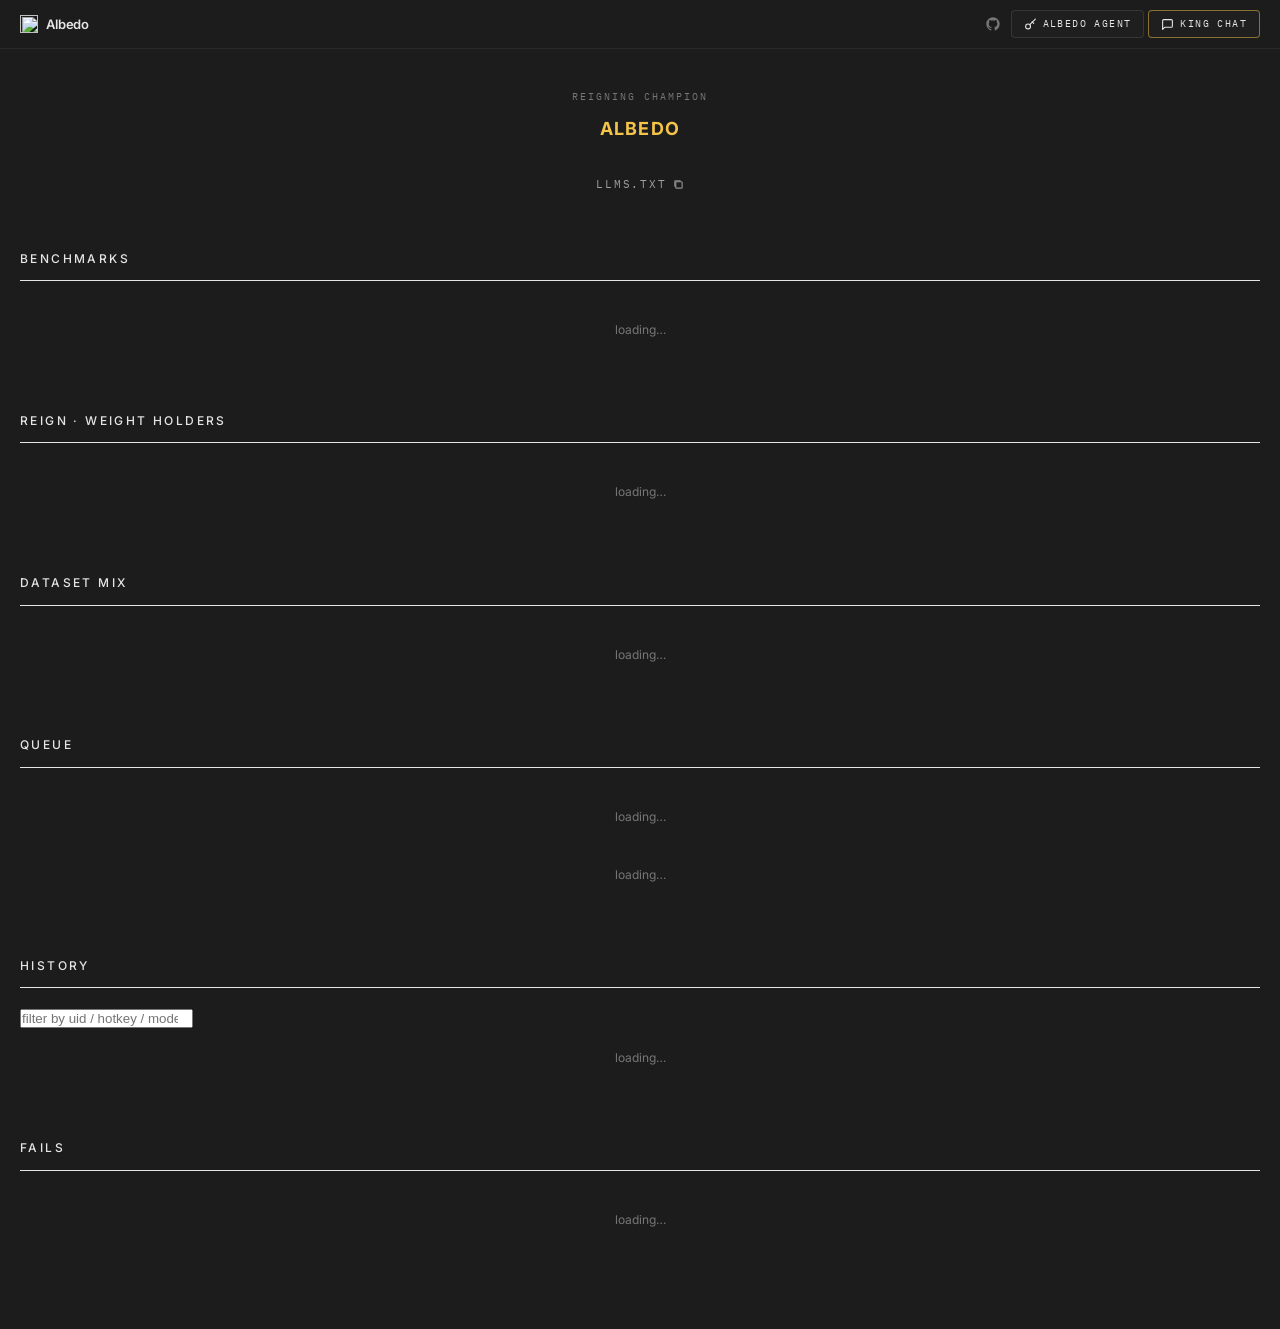
==== website/index.html @ f5b37b43 "feat: Added Albedo agent header link and agent API base URLs" ====
<!DOCTYPE html>
<html lang="en">
<head>
<meta charset="utf-8">
<meta name="viewport" content="width=device-width, initial-scale=1">
<title>ALBEDO</title>
<link rel="icon" type="image/svg+xml" href="css/favicon.svg">
<link rel="preconnect" href="https://fonts.googleapis.com">
<link rel="preconnect" href="https://fonts.gstatic.com" crossorigin>
<link href="https://fonts.googleapis.com/css2?family=Inter:wght@400;500;600;700&family=IBM+Plex+Mono:wght@400;500&display=swap" rel="stylesheet">
<link rel="stylesheet" href="css/base.css">
<link rel="stylesheet" href="css/components.css">
</head>
<body>

<header class="top-header">
  <div class="row">
    <a class="brand" href="./index.html">
      <img src="css/favicon.svg" width="18" height="18" alt="" aria-hidden="true">
      <span>Albedo</span>
    </a>
    <span class="updated" id="updated"></span>
    <div class="links">
      <a href="https://github.com/unarbos/albedo" target="_blank" rel="noopener" aria-label="GitHub" title="GitHub">
        <svg width="14" height="14" viewBox="0 0 24 24" fill="currentColor"><path d="M12 .5C5.65.5.5 5.65.5 12c0 5.08 3.29 9.4 7.86 10.93.58.1.79-.25.79-.55v-1.96c-3.2.7-3.88-1.54-3.88-1.54-.52-1.32-1.27-1.68-1.27-1.68-1.04-.71.08-.7.08-.7 1.15.08 1.76 1.18 1.76 1.18 1.03 1.76 2.7 1.25 3.36.96.1-.74.4-1.25.73-1.54-2.55-.29-5.24-1.27-5.24-5.66 0-1.25.45-2.28 1.18-3.08-.12-.29-.51-1.46.11-3.04 0 0 .97-.31 3.18 1.18.92-.26 1.91-.39 2.89-.4.98.01 1.97.14 2.89.4 2.2-1.49 3.17-1.18 3.17-1.18.63 1.58.24 2.75.12 3.04.74.8 1.18 1.83 1.18 3.08 0 4.4-2.7 5.36-5.27 5.65.41.36.78 1.06.78 2.13v3.16c0 .31.21.66.79.55C20.21 21.4 23.5 17.08 23.5 12 23.5 5.65 18.35.5 12 .5z"/></svg>
      </a>
      <a class="header-chat header-keys" href="./keys.html" aria-label="Albedo agent" title="Albedo agent · API keys and editor setup">
        <svg width="13" height="13" viewBox="0 0 24 24" fill="none" stroke="currentColor"
             stroke-width="2" stroke-linecap="round" stroke-linejoin="round" aria-hidden="true">
          <circle cx="7.5" cy="15.5" r="4.5"/><path d="M10.7 12.3 21 2"/><path d="m15 7 3 3"/>
        </svg>
        <span>Albedo agent</span>
      </a>
      <a class="header-chat" href="https://chat.albedo.tech/" target="_blank" rel="noopener"
         aria-label="Chat with the King" title="Chat with the King">
        <svg width="13" height="13" viewBox="0 0 24 24" fill="none" stroke="currentColor"
             stroke-width="2" stroke-linecap="round" stroke-linejoin="round" aria-hidden="true">
          <path d="M21 15a2 2 0 0 1-2 2H7l-4 4V5a2 2 0 0 1 2-2h14a2 2 0 0 1 2 2z"/>
        </svg>
        <span>King Chat</span>
      </a>
    </div>
  </div>
</header>

<main>

<section class="hero">
  <div class="hero-eyebrow">reigning champion</div>
  <h1 class="hero-king" id="hero-king">ALBEDO</h1>
  <div class="hero-sub" id="hero-sub"></div>
  <div class="hero-stats" id="hero-stats"></div>
  <button type="button" class="hero-llms" id="hero-llms-btn" aria-label="Copy llms.txt to clipboard">
    <span class="hero-llms-label">llms.txt</span>
    <svg width="11" height="11" viewBox="0 0 12 12" fill="none" aria-hidden="true">
      <rect x="3" y="3" width="7" height="7" rx="1" stroke="currentColor" stroke-width="1.3"/>
      <path d="M3 8H2.5C2.224 8 2 7.776 2 7.5V2.5C2 2.224 2.224 2 2.5 2H7.5C7.776 2 8 2.224 8 2.5V3" stroke="currentColor" stroke-width="1.3"/>
    </svg>
  </button>
</section>

<section class="section" id="benchmarks">
  <div class="head"><span class="label">benchmarks</span><span class="meta" id="benchmarks-meta"></span></div>
  <div id="benchmarks-wrap"><div class="empty">loading…</div></div>
</section>

<section class="section" id="reign">
  <div class="head"><span class="label">reign · weight holders</span></div>
  <div id="reign-wrap"><div class="empty">loading…</div></div>
</section>

<section class="section" id="datasets">
  <div class="head"><span class="label">dataset mix</span><span class="meta" id="datasets-meta"></span></div>
  <div id="datasets-wrap"><div class="empty">loading…</div></div>
</section>
<section class="section" id="pipeline">
  <div class="head"><span class="label">queue</span><span class="meta" id="pipeline-meta"></span></div>
  <div class="registration-chart" id="registration-chart"><div class="empty">loading…</div></div>
  <div id="pipeline-wrap"><div class="empty">loading…</div></div>
</section>

<section class="section" id="history">
  <div class="head"><span class="label">history</span><span class="meta" id="history-meta"></span></div>
  <div class="hero-chart" id="hero-chart"></div>
  <div class="filter-bar">
    <input id="filter-input" type="search" placeholder="filter by uid / hotkey / model…" autocomplete="off" spellcheck="false">
  </div>
  <div class="data-table-wrap" id="history-wrap"><div class="empty">loading…</div></div>
</section>

<section class="section" id="fails">
  <div class="head"><span class="label">fails</span><span class="meta" id="fails-meta"></span></div>
  <div class="data-table-wrap" id="fails-wrap"><div class="empty">loading…</div></div>
</section>

</main>

<script type="module" src="js/pages/index.js"></script>
</body>
</html>
---- website/css/base.css ----
:root {
  --color-bg: #1c1c1c;
  --color-bg-deep: #181818;
  --color-surface: #1f1f1f;
  --color-border: rgba(255, 255, 255, 0.06);
  --color-border-subtle: rgba(255, 255, 255, 0.04);
  --color-border-hover: rgba(255, 255, 255, 0.10);
  --color-fg: #e5e5e5;
  --color-fg-2: #a1a1a1;
  --color-fg-3: rgba(229, 229, 229, 0.45);
  --color-fg-4: rgba(229, 229, 229, 0.25);
  --color-ok: #44ff9a;
  --color-bad: #ff4747;
  --color-activity: #ff9b4e;
  --color-warn: #f5e663;
  --color-accent: #5ac8fa;
  --color-gold: #f3c449;

  --font-sans: 'Inter', system-ui, -apple-system, sans-serif;
  --font-mono: 'IBM Plex Mono', ui-monospace, SFMono-Regular, Menlo, Monaco, Consolas, monospace;
}

*, *::before, *::after { box-sizing: border-box; margin: 0; padding: 0; }

* { scrollbar-width: thin; scrollbar-color: rgba(255, 255, 255, 0.16) var(--color-bg-deep); }
*::-webkit-scrollbar { width: 10px; height: 10px; }
*::-webkit-scrollbar-track { background: var(--color-bg-deep); }
*::-webkit-scrollbar-thumb { background: rgba(255, 255, 255, 0.14); border-radius: 6px; border: 2px solid var(--color-bg-deep); }
*::-webkit-scrollbar-thumb:hover { background: rgba(255, 255, 255, 0.26); }
*::-webkit-scrollbar-corner { background: var(--color-bg-deep); }
*::-webkit-scrollbar-button { display: none; width: 0; height: 0; }

html, body { background: var(--color-bg); color: var(--color-fg); }
body {
  font-family: var(--font-sans);
  font-size: 13px;
  line-height: 1.55;
  -webkit-font-smoothing: antialiased;
  -moz-osx-font-smoothing: grayscale;
  text-rendering: optimizeLegibility;
  min-height: 100vh;
}
a, a:visited { color: var(--color-fg); text-decoration: none; }
button { background: transparent; color: inherit; border: 0; font: inherit; cursor: pointer; }
.mono { font-family: var(--font-mono); }

.top-header {
  position: sticky; top: 0; z-index: 30;
  background: var(--color-bg);
  border-bottom: 1px solid var(--color-border);
}
.top-header .row {
  max-width: 1280px; margin: 0 auto; height: 48px; padding: 0 20px;
  display: flex; align-items: center; gap: 24px;
}
.top-header .brand {
  display: flex; align-items: center; gap: 8px;
  font-weight: 600; font-size: 13px; letter-spacing: -0.01em;
}
.top-header .updated {
  margin-left: auto;
  font-family: var(--font-mono); font-size: 10px;
  color: var(--color-fg-3); letter-spacing: 0.08em; text-transform: uppercase;
}
.top-header .links { display: flex; align-items: center; gap: 4px; }
.top-header .links a {
  width: 28px; height: 28px; display: inline-flex; align-items: center; justify-content: center;
  border-radius: 4px; color: var(--color-fg-3);
  transition: color 0.15s, background 0.15s;
}
.top-header .links a:hover { color: var(--color-fg); background: rgba(255,255,255,0.04); }

main {
  max-width: 1280px; margin: 0 auto; padding: 32px 20px 80px;
  display: flex; flex-direction: column; gap: 52px;
}

.hero {
  text-align: center;
  padding: 8px 0 4px;
}
.hero-eyebrow {
  font-family: var(--font-mono); font-size: 10px;
  text-transform: uppercase; letter-spacing: 0.2em; color: var(--color-fg-3);
  margin-bottom: 10px;
}
.hero-king {
  font-size: 18px; font-weight: 700; letter-spacing: 0.06em;
  text-transform: uppercase; color: var(--color-gold);
}
.hero-king a { color: inherit; transition: filter 0.15s; }
.hero-king a:hover { filter: brightness(1.15); }
.hero-sub {
  margin-top: 8px;
  font-family: var(--font-mono); font-size: 11px; color: var(--color-fg-2);
}
.hero-stats {
  margin-top: 18px;
  display: flex; flex-wrap: wrap; justify-content: center; gap: 8px 10px;
}
.hero-llms {
  margin-top: 16px;
  display: inline-flex; align-items: center; gap: 6px;
  background: none; border: 0; cursor: pointer;
  font-family: var(--font-mono); font-size: 11px;
  text-transform: uppercase; letter-spacing: 0.16em;
  color: var(--color-fg-2);
  transition: color 0.15s;
}
.hero-llms:hover { color: var(--color-fg); }
.hero-llms:disabled { opacity: 0.5; cursor: wait; }
.hero-llms svg { flex-shrink: 0; opacity: 0.85; }
.hero-llms.copied { color: var(--color-ok); }
/* Chat-with-the-king header button: same look as the current reign card (grey surface, gold border,
   white text). Overrides the fixed 28x28 icon sizing of .top-header .links a. */
.top-header .links a.header-chat {
  width: auto; height: 28px;
  gap: 6px; padding: 0 12px;
  background: var(--color-surface);
  border: 1px solid rgba(243, 196, 73, 0.5);
  color: var(--color-fg);
  font-family: var(--font-mono); font-size: 10px;
  text-transform: uppercase; letter-spacing: 0.14em; white-space: nowrap;
}
.top-header .links a.header-chat:hover {
  color: var(--color-fg);
  border-color: var(--color-gold);
  background: rgba(243, 196, 73, 0.08);
}
.top-header .links a.header-chat svg { flex-shrink: 0; }
.top-header .links a.header-keys { border-color: var(--color-border-hover); }
.top-header .links a.header-keys:hover { border-color: var(--color-fg-3); background: rgba(255, 255, 255, 0.04); }
.stat-chip {
  display: inline-flex; align-items: baseline; gap: 6px;
  padding: 5px 11px;
  border: 1px solid var(--color-border); border-radius: 2px;
  font-family: var(--font-mono); font-size: 11px; color: var(--color-fg-2);
}
.stat-chip b { color: var(--color-fg); font-weight: 600; }
.stat-chip .k { text-transform: uppercase; letter-spacing: 0.08em; font-size: 10px; color: var(--color-fg-3); }

.section { scroll-margin-top: 64px; }
.section .head {
  display: flex; align-items: baseline; justify-content: space-between;
  gap: 16px; margin-bottom: 20px;
  padding-bottom: 12px;
  border-bottom: 1px solid var(--color-fg);
}
.section .head .label {
  display: flex; align-items: center; gap: 10px;
  font-size: 12px; font-weight: 500;
  text-transform: uppercase; letter-spacing: 0.2em;
  color: var(--color-fg);
}
.section .head .label svg { color: var(--color-fg-2); transform: rotate(90deg); }
.section .head .meta {
  font-family: var(--font-mono); font-size: 10px;
  color: var(--color-fg-3); letter-spacing: 0.12em; text-transform: uppercase;
}

.empty { font-size: 12px; color: var(--color-fg-3); padding: 20px 0; text-align: center; }

.pill {
  display: inline-flex; align-items: center; justify-content: center;
  padding: 5px 12px;
  font-family: var(--font-mono); font-size: 10px;
  text-transform: uppercase; letter-spacing: 0.1em;
  border: 1px solid var(--color-border-hover); border-radius: 2px;
  color: var(--color-fg-3);
}
.pill.live { color: var(--color-activity); border-color: var(--color-activity); }

@media (max-width: 760px) {
  main { padding: 16px 12px 60px; gap: 32px; }
}
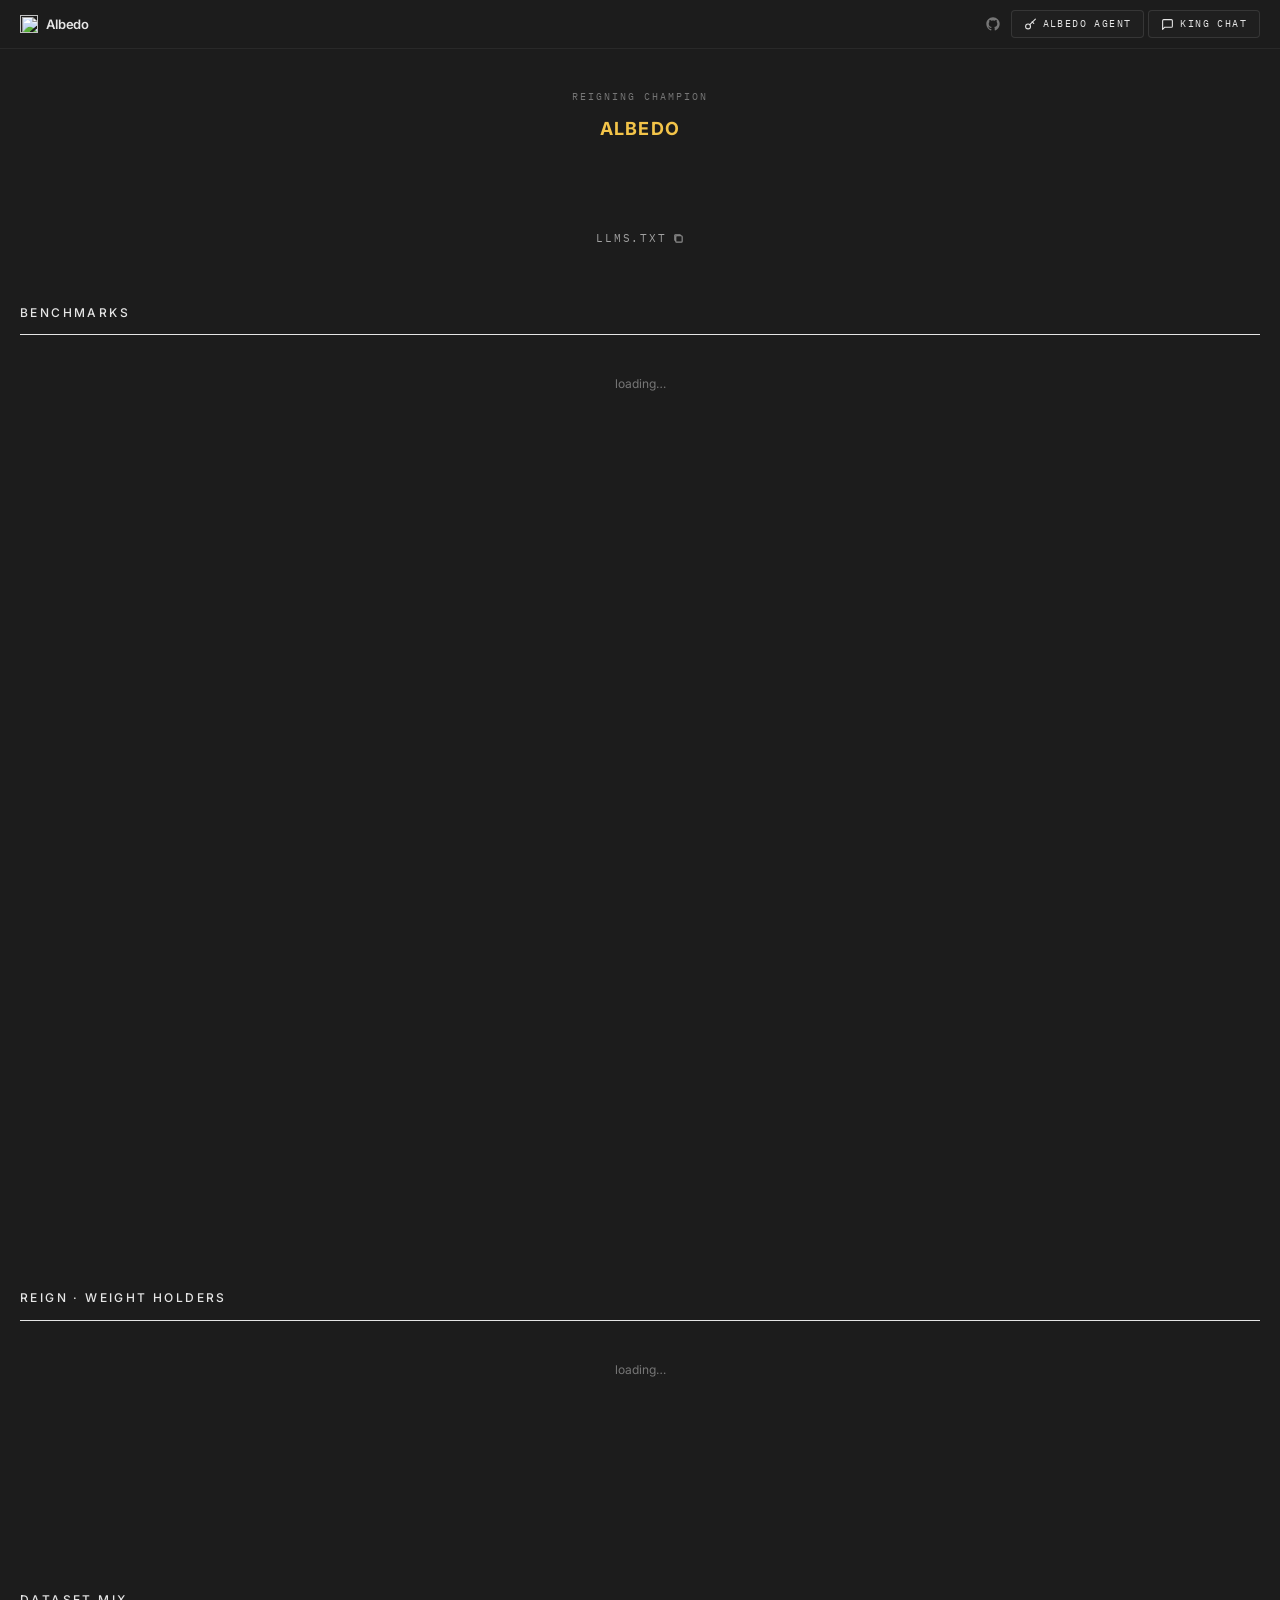
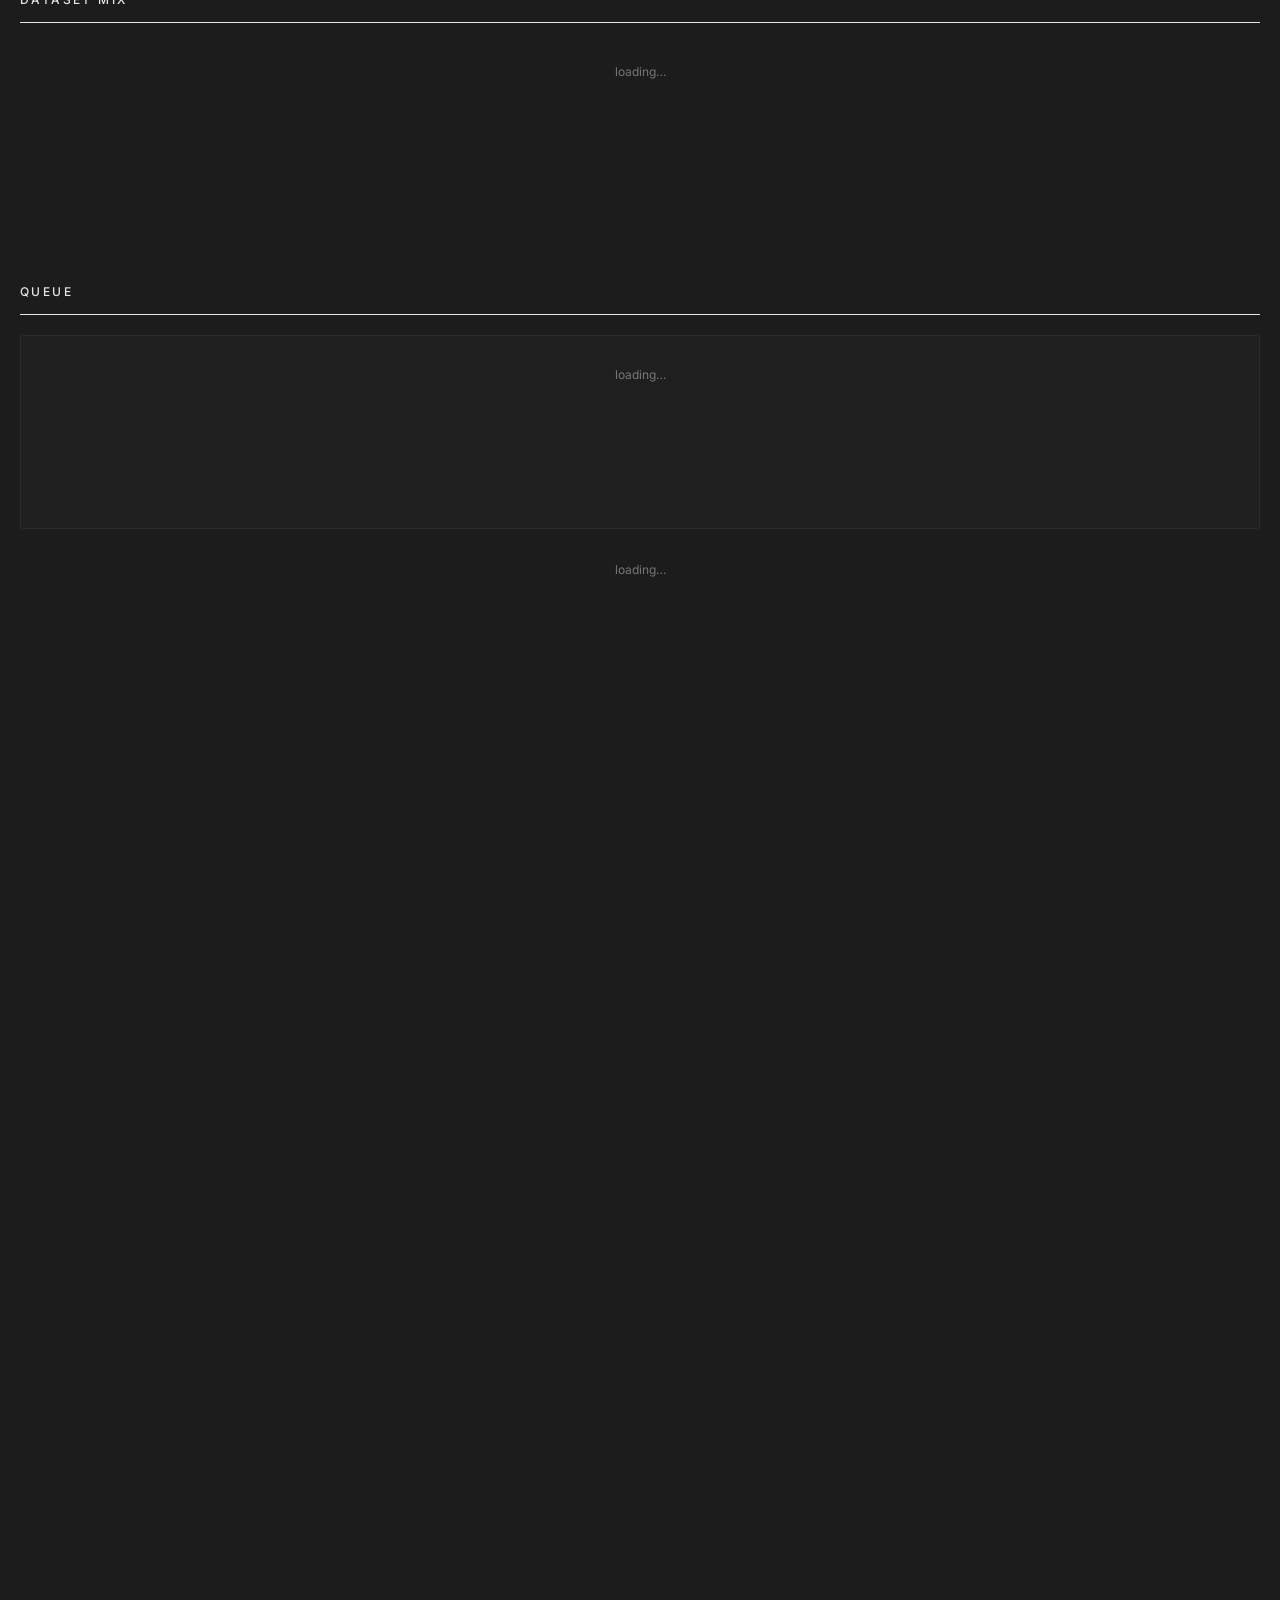
==== commit 3bbcdbc9: "perf: index page loads its data at once and stops jumping while it loads" ====
--- a/website/index.html
+++ b/website/index.html
@@ -4,12 +4,33 @@
 <meta charset="utf-8">
 <meta name="viewport" content="width=device-width, initial-scale=1">
 <title>ALBEDO</title>
+<script>
+// feeds start loading before the modules (js/fetch.js takes them); must stay above the stylesheets
+window.__early = Object.fromEntries([
+  "./data/dashboard.json", "./data/state.json", "./data/benchmarks.json", "./data/model-scores.json",
+  "./data/rebench-scores.json", "./results/v1/manifest.json", "./datasets/manifest.meta.json", "./data/registrations_30d.json",
+].map(url => [url, fetch(url, { cache: "no-cache" })]));
+</script>
 <link rel="icon" type="image/svg+xml" href="css/favicon.svg">
 <link rel="preconnect" href="https://fonts.googleapis.com">
 <link rel="preconnect" href="https://fonts.gstatic.com" crossorigin>
 <link href="https://fonts.googleapis.com/css2?family=Inter:wght@400;500;600;700&family=IBM+Plex+Mono:wght@400;500&display=swap" rel="stylesheet">
 <link rel="stylesheet" href="css/base.css">
 <link rel="stylesheet" href="css/components.css">
+<link rel="modulepreload" href="js/config.js">
+<link rel="modulepreload" href="js/fetch.js">
+<link rel="modulepreload" href="js/data.js">
+<link rel="modulepreload" href="js/dom.js">
+<link rel="modulepreload" href="js/format.js">
+<link rel="modulepreload" href="js/model.js">
+<link rel="modulepreload" href="js/results.js">
+<link rel="modulepreload" href="js/render/benchmarks.js">
+<link rel="modulepreload" href="js/render/reign.js">
+<link rel="modulepreload" href="js/render/datasets.js">
+<link rel="modulepreload" href="js/render/registrationChart.js">
+<link rel="modulepreload" href="js/render/pipeline.js">
+<link rel="modulepreload" href="js/render/heroChart.js">
+<link rel="modulepreload" href="js/render/history.js">
 </head>
 <body>
 
@@ -61,22 +82,22 @@
 
 <section class="section" id="benchmarks">
   <div class="head"><span class="label">benchmarks</span><span class="meta" id="benchmarks-meta"></span></div>
-  <div id="benchmarks-wrap"><div class="empty">loading…</div></div>
+  <div id="benchmarks-wrap"><div class="empty loading">loading…</div></div>
 </section>
 
 <section class="section" id="reign">
   <div class="head"><span class="label">reign · weight holders</span></div>
-  <div id="reign-wrap"><div class="empty">loading…</div></div>
+  <div id="reign-wrap"><div class="empty loading">loading…</div></div>
 </section>
 
 <section class="section" id="datasets">
   <div class="head"><span class="label">dataset mix</span><span class="meta" id="datasets-meta"></span></div>
-  <div id="datasets-wrap"><div class="empty">loading…</div></div>
+  <div id="datasets-wrap"><div class="empty loading">loading…</div></div>
 </section>
 <section class="section" id="pipeline">
   <div class="head"><span class="label">queue</span><span class="meta" id="pipeline-meta"></span></div>
-  <div class="registration-chart" id="registration-chart"><div class="empty">loading…</div></div>
-  <div id="pipeline-wrap"><div class="empty">loading…</div></div>
+  <div class="registration-chart" id="registration-chart"><div class="empty loading">loading…</div></div>
+  <div id="pipeline-wrap"><div class="empty loading">loading…</div></div>
 </section>
 
 <section class="section" id="history">
@@ -85,12 +106,12 @@
   <div class="filter-bar">
     <input id="filter-input" type="search" placeholder="filter by uid / hotkey / model…" autocomplete="off" spellcheck="false">
   </div>
-  <div class="data-table-wrap" id="history-wrap"><div class="empty">loading…</div></div>
+  <div class="data-table-wrap" id="history-wrap"><div class="empty loading">loading…</div></div>
 </section>
 
 <section class="section" id="fails">
   <div class="head"><span class="label">fails</span><span class="meta" id="fails-meta"></span></div>
-  <div class="data-table-wrap" id="fails-wrap"><div class="empty">loading…</div></div>
+  <div class="data-table-wrap" id="fails-wrap"><div class="empty loading">loading…</div></div>
 </section>
 
 </main>
--- a/website/css/base.css
+++ b/website/css/base.css
@@ -111,25 +111,23 @@
 .hero-llms:disabled { opacity: 0.5; cursor: wait; }
 .hero-llms svg { flex-shrink: 0; opacity: 0.85; }
 .hero-llms.copied { color: var(--color-ok); }
-/* Chat-with-the-king header button: same look as the current reign card (grey surface, gold border,
-   white text). Overrides the fixed 28x28 icon sizing of .top-header .links a. */
+/* Header buttons (King Chat, Albedo agent): grey surface, grey border, white text.
+   Overrides the fixed 28x28 icon sizing of .top-header .links a. */
 .top-header .links a.header-chat {
   width: auto; height: 28px;
   gap: 6px; padding: 0 12px;
   background: var(--color-surface);
-  border: 1px solid rgba(243, 196, 73, 0.5);
+  border: 1px solid var(--color-border-hover);
   color: var(--color-fg);
   font-family: var(--font-mono); font-size: 10px;
   text-transform: uppercase; letter-spacing: 0.14em; white-space: nowrap;
 }
 .top-header .links a.header-chat:hover {
   color: var(--color-fg);
-  border-color: var(--color-gold);
-  background: rgba(243, 196, 73, 0.08);
+  border-color: var(--color-fg-3);
+  background: rgba(255, 255, 255, 0.04);
 }
 .top-header .links a.header-chat svg { flex-shrink: 0; }
-.top-header .links a.header-keys { border-color: var(--color-border-hover); }
-.top-header .links a.header-keys:hover { border-color: var(--color-fg-3); background: rgba(255, 255, 255, 0.04); }
 .stat-chip {
   display: inline-flex; align-items: baseline; gap: 6px;
   padding: 5px 11px;
@@ -172,4 +170,11 @@
 
 @media (max-width: 760px) {
   main { padding: 16px 12px 60px; gap: 32px; }
+  .top-header .row { padding: 0 12px; gap: 12px; }
+  .top-header .brand, .top-header .links { flex-shrink: 0; }
+  .top-header .updated { min-width: 0; white-space: nowrap; overflow: hidden; text-overflow: ellipsis; }
 }
+@media (max-width: 560px) {
+  .top-header .links a.header-chat { width: 28px; padding: 0; justify-content: center; }
+  .top-header .links a.header-chat span { display: none; }
+}
--- a/website/css/components.css
+++ b/website/css/components.css
@@ -0,0 +1,1145 @@
+.data-table-wrap.reign-table-wrap { max-height: none; }
+.reign-table tbody tr.reign-current td:first-child { box-shadow: inset 3px 0 0 var(--color-gold); }
+.reign-table tbody tr.reign-current td { background: rgba(243, 196, 73, 0.05); }
+.reign-table .rc-era {
+  width: 112px;
+  min-width: 112px;
+  font-family: var(--font-mono);
+  font-size: 12px;
+  font-weight: 600;
+  letter-spacing: 0.08em;
+  text-transform: uppercase;
+  color: var(--color-fg-2);
+  white-space: nowrap;
+}
+.reign-table tr.reign-current .rc-era { color: var(--color-gold); }
+.reign-table .rc-model a:hover { color: var(--color-gold); }
+.reign-table .rc-hotkey {
+  font-family: var(--font-mono);
+  color: var(--color-fg-3);
+  white-space: nowrap;
+}
+.reign-table .rc-score {
+  display: inline-flex;
+  align-items: baseline;
+  gap: 4px;
+  font-family: var(--font-mono);
+  font-size: 12px;
+  white-space: nowrap;
+}
+.reign-table .rc-score .chal { color: var(--color-gold); }
+.reign-table .rc-score .sep { color: var(--color-fg-4); }
+.reign-table .rc-score .king { color: var(--color-fg-3); font-size: 11px; }
+.reign-table .rc-score .none { color: var(--color-fg-4); }
+.reign-table .rc-weight {
+  min-width: 96px;
+  font-family: var(--font-mono);
+  font-size: 11px;
+  color: var(--color-gold);
+  white-space: nowrap;
+}
+.reign-table .rc-weight > span:first-child { display: inline-block; min-width: 34px; }
+.reign-table .rc-bar {
+  display: inline-block;
+  width: 48px;
+  height: 3px;
+  margin-left: 8px;
+  border-radius: 2px;
+  background: var(--color-border);
+  overflow: hidden;
+  vertical-align: middle;
+}
+.reign-table .rc-bar > i { display: block; height: 100%; background: var(--color-gold); }
+
+.datasets-table .ds-name {
+  font-family: var(--font-mono);
+  color: var(--color-fg);
+  white-space: nowrap;
+}
+.datasets-table .ds-lang {
+  font-family: var(--font-mono);
+  font-size: 11px;
+  color: var(--color-fg-2);
+  white-space: nowrap;
+}
+.datasets-table .ds-mix {
+  min-width: 128px;
+  font-family: var(--font-mono);
+  font-size: 11px;
+  color: var(--color-fg-2);
+  white-space: nowrap;
+}
+.datasets-table .ds-num { color: var(--color-fg-2); white-space: nowrap; }
+.ds-sampling {
+  margin-top: 8px;
+  font-family: var(--font-mono);
+  font-size: 11px;
+  color: var(--color-fg-3);
+  white-space: nowrap;
+  overflow-x: auto;
+}
+.datasets-table .ds-source a {
+  display: inline-block; max-width: 320px; overflow: hidden; text-overflow: ellipsis; white-space: nowrap;
+  vertical-align: bottom; color: var(--color-fg);
+}
+.datasets-table .ds-source a:hover { color: var(--color-accent); }
+
+.filter-bar { display: flex; align-items: center; gap: 8px; margin-bottom: 14px; }
+.filter-bar input {
+  flex: 1; max-width: 320px;
+  background: var(--color-surface); color: var(--color-fg);
+  border: 1px solid var(--color-border); border-radius: 3px;
+  padding: 7px 10px; font-family: var(--font-mono); font-size: 12px;
+}
+.filter-bar input::placeholder { color: var(--color-fg-4); }
+.filter-bar input:focus { outline: none; border-color: var(--color-border-hover); }
+.filter-bar .count { font-family: var(--font-mono); font-size: 10px; color: var(--color-fg-3); }
+
+.data-table-wrap { max-height: 440px; overflow: auto; scrollbar-width: thin; }
+.data-table-wrap::-webkit-scrollbar { width: 4px; height: 4px; }
+.data-table-wrap::-webkit-scrollbar-thumb { background: var(--color-border-hover); }
+
+table.data-table {
+  width: 100%; border-collapse: collapse;
+  font-family: var(--font-mono); font-size: 12px; font-variant-numeric: tabular-nums;
+}
+table.data-table thead { position: sticky; top: 0; z-index: 2; background: var(--color-bg); }
+table.data-table th {
+  font-size: 10px; font-weight: 500; text-transform: uppercase; letter-spacing: 0.06em;
+  color: var(--color-fg-3); text-align: left;
+  padding: 8px 12px; border-bottom: 1px solid var(--color-border); white-space: nowrap;
+}
+table.data-table th.r, table.data-table td.r { text-align: right; }
+table.data-table th.center, table.data-table td.center { text-align: center; }
+table.data-table tbody tr { border-bottom: 1px solid var(--color-border-subtle); transition: background 0.15s; }
+table.data-table tbody tr.clickable { cursor: pointer; }
+table.data-table tbody tr:hover { background: rgba(90, 200, 250, 0.08); }
+table.data-table tbody tr.crowned-now td:first-child { box-shadow: inset 3px 0 0 var(--color-gold); }
+table.data-table tbody tr.crowned-now:hover td { background: rgba(243, 196, 73, 0.16); }
+table.data-table td { padding: 8px 12px; vertical-align: middle; color: var(--color-fg-2); }
+table.data-table td.uid a { color: var(--color-fg-2); }
+table.data-table td.uid a:hover { color: var(--color-fg); }
+table.data-table td.model { max-width: 360px; }
+table.data-table td.model a, table.data-table td.model .model-cell {
+  display: inline-block; max-width: 360px; overflow: hidden; text-overflow: ellipsis; white-space: nowrap;
+  vertical-align: bottom; color: var(--color-fg);
+}
+table.data-table td.model a:hover { color: var(--color-accent); }
+table.data-table td.model.vs .model-cell, table.data-table td.model.vs a { max-width: 220px; color: var(--color-fg-2); }
+table.data-table td.model.vs a:hover { color: var(--color-gold); }
+table.data-table td.when { color: var(--color-fg-3); white-space: nowrap; }
+table.data-table td.when .rel { color: var(--color-fg-2); }
+table.data-table td.when .sep { color: var(--color-fg-4); }
+
+.judge-scores { color: var(--color-fg); white-space: nowrap; }
+.judge-scores .sep { color: var(--color-fg-4); }
+.judge-scores .king-score { color: var(--color-gold); }
+.margin-pct { white-space: nowrap; }
+.margin-pct.ok { color: var(--color-ok); }
+.margin-pct.bad { color: var(--color-bad); }
+.muted-dash { color: var(--color-fg-4); }
+
+.queue-status {
+  display: inline-flex; align-items: center; justify-content: center;
+  min-width: 88px; height: 18px; border-radius: 2px;
+  font-size: 10px; font-weight: 500; text-transform: uppercase; letter-spacing: 0.06em; line-height: 1;
+}
+.queue-status.queued { border: 1px solid var(--color-border); color: var(--color-fg-2); }
+.queue-status.evaluating { border: 1px dashed rgba(90, 200, 250, 0.45); color: rgba(90, 200, 250, 0.8); }
+
+.verdict-badge {
+  display: inline-flex; align-items: center; justify-content: center;
+  min-width: 80px; height: 18px; border-radius: 2px; border: 1px solid;
+  font-size: 10px; font-weight: 500; text-transform: uppercase; letter-spacing: 0.06em; line-height: 1;
+}
+.verdict-badge.crowned { background: rgba(243,196,73,0.08); border-color: rgba(243,196,73,0.35); color: rgba(243,196,73,0.9); }
+.verdict-badge.lost    { background: rgba(255,71,71,0.07); border-color: rgba(255,71,71,0.3); color: rgba(255,71,71,0.85); }
+.verdict-badge.error   { background: rgba(245,230,99,0.07); border-color: rgba(245,230,99,0.3); color: rgba(245,230,99,0.85); }
+
+.fail-reason-cell { max-width: 460px; white-space: normal; vertical-align: top; }
+.fail-code {
+  display: inline-block; font-family: var(--font-mono); font-size: 10px;
+  text-transform: uppercase; letter-spacing: 0.04em; color: var(--color-fg-3); margin-right: 6px;
+}
+.fail-reason { font-family: var(--font-mono); font-size: 11px; color: var(--color-fg-2);
+  word-break: break-word; overflow-wrap: anywhere; white-space: normal; }
+.outcome-lose { color: var(--color-bad); font-weight: 500; }
+
+.detail-back {
+  display: inline-flex; align-items: center; gap: 6px;
+  font-family: var(--font-mono); font-size: 11px; color: var(--color-fg-3);
+  text-transform: uppercase; letter-spacing: 0.1em; margin-bottom: 20px;
+}
+.detail-back:hover { color: var(--color-fg); }
+.detail-head { margin-bottom: 28px; }
+.detail-head .eyebrow { font-family: var(--font-mono); font-size: 10px; letter-spacing: 0.2em;
+  text-transform: uppercase; color: var(--color-fg-3); margin-bottom: 8px; }
+.detail-head h1 { font-size: 18px; font-weight: 600; }
+.detail-head h1 a:hover { color: var(--color-accent); }
+.detail-head .sub { margin-top: 8px; font-family: var(--font-mono); font-size: 11px; color: var(--color-fg-2); }
+
+.detail-heads { display: grid; grid-template-columns: repeat(auto-fit, minmax(300px, 1fr)); gap: 12px; }
+.detail-heads:empty { display: none; }
+.pass-head {
+  margin-bottom: 12px; padding: 12px 14px; border: 1px solid transparent; border-radius: 4px;
+  cursor: pointer; opacity: 0.5;
+}
+.pass-head:hover { border-color: var(--color-border); opacity: 0.8; }
+.pass-head.active { border-color: var(--color-border-hover); background: rgba(255, 255, 255, 0.03); opacity: 1; cursor: default; }
+.pass-head .sub { overflow-wrap: anywhere; }
+
+.kv-grid { display: grid; grid-template-columns: repeat(auto-fit, minmax(150px, 1fr)); gap: 1px;
+  background: var(--color-border); border: 1px solid var(--color-border); border-radius: 4px; overflow: hidden; }
+.kv { background: var(--color-surface); padding: 12px 14px; display: flex; flex-direction: column; gap: 4px; }
+.kv .k { font-family: var(--font-mono); font-size: 10px; text-transform: uppercase; letter-spacing: 0.08em; color: var(--color-fg-3); }
+.kv .v { font-family: var(--font-mono); font-size: 14px; color: var(--color-fg); }
+.kv .v.gold { color: var(--color-gold); }
+.kv .v.ok { color: var(--color-ok); }
+.kv .v.bad { color: var(--color-bad); }
+
+.artifacts-actions { display: flex; justify-content: flex-end; margin-bottom: 14px; }
+.btn-zip { display: inline-flex; align-items: center; gap: 6px;
+  font-family: var(--font-mono); font-size: 10px; text-transform: uppercase; letter-spacing: 0.08em;
+  color: var(--color-gold); border: 1px solid rgba(243, 196, 73, 0.4); border-radius: 3px;
+  padding: 6px 12px; transition: background 0.15s, border-color 0.15s; }
+.btn-zip:hover { background: rgba(243, 196, 73, 0.10); border-color: var(--color-gold); }
+.btn-zip:disabled { opacity: 0.5; cursor: wait; }
+.artifact-list { display: flex; flex-direction: column; gap: 1px; background: var(--color-border);
+  border: 1px solid var(--color-border); border-radius: 4px; overflow: hidden; }
+.artifact-row { background: var(--color-surface); display: flex; align-items: center; gap: 12px; padding: 11px 14px;
+  transition: background 0.15s; }
+.artifact-row:hover { background: rgba(90,200,250,0.06); }
+.artifact-row .a-name { font-family: var(--font-mono); font-size: 12px; color: var(--color-fg); flex: 1; }
+.artifact-row .a-type { font-family: var(--font-mono); font-size: 10px; color: var(--color-fg-3); text-transform: uppercase; }
+.artifact-row .a-open { font-family: var(--font-mono); font-size: 10px; color: var(--color-accent); text-transform: uppercase; letter-spacing: 0.08em; }
+.artifact-row.missing { opacity: 0.4; }
+.note { font-size: 12px; color: var(--color-fg-3); padding: 14px; border: 1px dashed var(--color-border);
+  border-radius: 4px; font-family: var(--font-mono); }
+.fail-panel { border: 1px solid rgba(255,71,71,0.25); border-radius: 4px; padding: 16px 18px; background: rgba(255,71,71,0.04); }
+.fail-panel .fp-code { font-family: var(--font-mono); font-size: 12px; color: var(--color-bad);
+  text-transform: uppercase; letter-spacing: 0.06em; margin-bottom: 8px; }
+.fail-panel .fp-detail { font-family: var(--font-mono); font-size: 12px; color: var(--color-fg-2);
+  white-space: pre-wrap; word-break: break-word; }
+
+td.judge .judge-ver { color: var(--color-fg-4); font-size: 10px; }
+
+.sample-source {
+  margin-bottom: 12px;
+  font-family: var(--font-mono);
+  font-size: 11px;
+  color: var(--color-fg-3);
+}
+.sample-list { display: flex; flex-direction: column; gap: 1px; border: 1px solid var(--color-border); border-radius: 4px; overflow: hidden; }
+.sample-card { background: var(--color-surface); border-bottom: 1px solid var(--color-border-subtle); }
+.sample-card:last-child { border-bottom: 0; }
+.sample-card summary {
+  display: grid;
+  grid-template-columns: minmax(0, 1fr) 72px minmax(180px, auto);
+  gap: 12px;
+  align-items: center;
+  padding: 10px 12px;
+  cursor: pointer;
+  font-family: var(--font-mono);
+  font-size: 11px;
+}
+.sample-card summary:hover { background: rgba(90,200,250,0.06); }
+.sample-id { overflow: hidden; text-overflow: ellipsis; white-space: nowrap; color: var(--color-fg); }
+.sample-score { text-align: right; }
+.sample-score.ok, .sample-cat-table td.ok, .sample-judge-table td.ok { color: var(--color-ok); }
+.sample-score.bad, .sample-cat-table td.bad, .sample-judge-table td.bad { color: var(--color-bad); }
+.sample-meta { color: var(--color-fg-3); text-align: right; white-space: nowrap; }
+.sample-body { padding: 0 12px 14px; }
+.rollout-label { margin-top: 14px; font-size: 10px; text-transform: uppercase; letter-spacing: 0.06em; color: var(--color-fg-3); }
+.sample-cat-table, .sample-judge-table { margin-top: 10px; }
+.sample-cat-table td { vertical-align: top; }
+.sample-cat { min-width: 190px; }
+.sample-cat b { display: block; color: var(--color-fg); font-weight: 500; }
+.sample-cat span { color: var(--color-fg-2); }
+.metric-line { color: var(--color-fg-3); white-space: normal; word-break: break-word; }
+
+/* binary scoring samples ("> summary": don't restyle the nested per-question summaries) */
+.sample-card.binary > summary { grid-template-columns: minmax(0, 1fr) minmax(190px, auto) minmax(160px, auto); }
+.sample-duel { text-align: right; white-space: nowrap; color: var(--color-fg-2); }
+.sample-duel .chal { color: var(--color-gold); }
+.sample-duel .sep { color: var(--color-fg-4); }
+.sample-duel .delta.ok { color: var(--color-ok); }
+.sample-duel .delta.bad { color: var(--color-bad); }
+.sample-flag { font-size: 9px; text-transform: uppercase; letter-spacing: 0.06em;
+  border: 1px solid; border-radius: 2px; padding: 1px 5px; margin-left: 6px; }
+.sample-flag.bad { color: var(--color-bad); border-color: rgba(255, 71, 71, 0.3); }
+.sample-flag.warn { color: var(--color-warn); border-color: rgba(245, 230, 99, 0.3); }
+.bad-note { border-color: rgba(255, 71, 71, 0.3); color: var(--color-bad); margin-top: 10px; }
+.warn-note { border-color: rgba(245, 230, 99, 0.3); color: var(--color-warn); margin-top: 10px; }
+.sample-judge-table td.bad { color: var(--color-bad); }
+.sample-judge-table td.warn { color: var(--color-warn); }
+
+.q-list { margin-top: 10px; border: 1px solid var(--color-border); border-radius: 4px; overflow: hidden;
+  font-family: var(--font-mono); font-size: 11px; }
+.q-head, .q-row summary { display: grid; grid-template-columns: 42px minmax(0, 1fr) 64px 64px;
+  gap: 10px; padding: 7px 10px; align-items: baseline; }
+.q-head { font-size: 10px; text-transform: uppercase; letter-spacing: 0.06em; color: var(--color-fg-3);
+  border-bottom: 1px solid var(--color-border); }
+.q-head .c, .q-row summary .c { text-align: center; white-space: nowrap; }
+.q-row { border-bottom: 1px solid var(--color-border-subtle); }
+.q-row:last-child { border-bottom: 0; }
+.q-row summary { cursor: pointer; }
+.q-row summary:hover { background: rgba(90, 200, 250, 0.06); }
+.q-id { color: var(--color-fg-3); }
+.q-ms { padding: 7px 10px; background: var(--color-bg-deep); color: var(--color-fg-2);
+  border-top: 1px solid var(--color-border); border-bottom: 1px solid var(--color-border-subtle); }
+.q-ms b { color: var(--color-fg); font-weight: 600; margin-right: 8px; }
+.q-text { color: var(--color-fg-2); white-space: normal; word-break: break-word; }
+.q-ans { display: inline-block; min-width: 14px; text-align: center; }
+.q-ans.ok { color: var(--color-ok); }
+.q-ans.bad { color: var(--color-bad); }
+.q-ans.muted { color: var(--color-fg-4); }
+.q-expl { padding: 2px 10px 10px 52px; }
+.q-expl-table { table-layout: fixed; width: 100%; }
+.q-expl-table th:first-child, .q-expl-table td.judge { width: 64px; }
+.q-expl-table td { vertical-align: top; white-space: normal; overflow-wrap: anywhere; }
+.q-expl-cell.ok b { color: var(--color-ok); }
+.q-expl-cell.bad b { color: var(--color-bad); }
+.q-expl-cell.muted { color: var(--color-fg-3); }
+.q-bad { margin-top: 8px; color: var(--color-fg-3); white-space: pre-wrap; word-break: break-word; }
+.q-bad b { color: var(--color-fg-2); font-weight: 500; }
+
+.detail-section { margin-top: 36px; }
+.detail-section > h2 { font-size: 12px; font-weight: 500; text-transform: uppercase; letter-spacing: 0.2em;
+  color: var(--color-fg); padding-bottom: 12px; margin-bottom: 18px; border-bottom: 1px solid var(--color-fg); }
+
+@media (max-width: 720px) {
+  .sample-card > summary { grid-template-columns: 1fr 64px; }
+  .sample-card.binary > summary { grid-template-columns: 1fr minmax(150px, auto); }
+  .sample-meta { grid-column: 1 / -1; text-align: left; }
+  .q-expl { padding-left: 10px; }
+  table.data-table th, table.data-table td { padding: 7px 6px; }
+  /* room for the hanging sort arrow of the first column */
+  table.bench-leaderboard th.bench-sort-th:first-child { padding-left: 12px; }
+  /* wide score tables scroll inside their own box instead of widening the page */
+  .sample-judge-table { display: block; overflow-x: auto; }
+  .q-head, .q-row summary { grid-template-columns: 34px minmax(0, 1fr) 44px 44px; gap: 6px; }
+}
+
+/* ---------- pipeline ---------- */
+.queue-panel {
+  border: 1px solid var(--color-border);
+  border-radius: 4px;
+  background: var(--color-surface);
+  padding: 0;
+  overflow: hidden;
+}
+.q-table-wrap {
+  max-height: 360px;
+  overflow: auto;
+}
+.q-table { font-size: 11px; }
+.q-table th,
+.q-table td { padding: 8px 10px; }
+.q-table thead { background: var(--color-surface); }
+.q-table tbody tr:first-child td { border-top: 0; }
+.q-table td.model,
+.q-table td.model a,
+.q-table td.model .model-cell { max-width: 520px; }
+.q-stage-badge,
+.q-status {
+  display: inline-flex;
+  align-items: center;
+  justify-content: center;
+  height: 18px;
+  padding: 0 7px;
+  border: 1px solid var(--color-border-hover);
+  border-radius: 2px;
+  font-family: var(--font-mono);
+  font-size: 9px;
+  line-height: 1;
+  text-transform: uppercase;
+  letter-spacing: 0.08em;
+  color: var(--color-fg-3);
+  white-space: nowrap;
+}
+.q-stage-badge {
+  min-width: 64px;
+  color: var(--color-fg-2);
+}
+.q-status.working {
+  border-color: rgba(255, 155, 78, 0.45);
+  color: var(--color-activity);
+}
+.q-row.working td:first-child { box-shadow: inset 2px 0 0 var(--color-activity); }
+
+.registration-chart {
+  margin-bottom: 12px;
+  border: 1px solid var(--color-border);
+  border-radius: 4px;
+  background: var(--color-surface);
+  padding: 10px 12px 8px;
+}
+.registration-chart-head {
+  display: flex;
+  align-items: center;
+  justify-content: space-between;
+  gap: 12px;
+  margin-bottom: 4px;
+  font-family: var(--font-mono);
+  font-size: 10px;
+  text-transform: uppercase;
+  letter-spacing: 0.08em;
+  color: var(--color-fg-3);
+}
+.registration-range {
+  display: inline-flex;
+  align-items: center;
+  gap: 4px;
+  margin-left: auto;
+}
+.registration-range button {
+  height: 22px;
+  min-width: 34px;
+  border: 1px solid var(--color-border);
+  border-radius: 3px;
+  color: var(--color-fg-3);
+  font-family: var(--font-mono);
+  font-size: 10px;
+}
+.registration-range button:hover,
+.registration-range button.active {
+  border-color: rgba(90, 200, 250, 0.45);
+  color: var(--color-accent);
+}
+.registration-plot { position: relative; }
+.registration-plot svg { display: block; width: 100%; }
+.registration-plot .grid { stroke: rgba(255, 255, 255, 0.06); stroke-width: 1; }
+.registration-plot .tick {
+  fill: var(--color-fg-3);
+  font-family: var(--font-mono);
+  font-size: 10px;
+}
+.registration-plot .reg-line {
+  fill: none;
+  stroke: var(--color-accent);
+  stroke-width: 1.8;
+  stroke-linejoin: round;
+  stroke-linecap: round;
+}
+.registration-plot .reg-dot {
+  fill: var(--color-accent);
+  opacity: 0.55;
+}
+.registration-plot .reg-active {
+  fill: var(--color-gold);
+  stroke: var(--color-bg);
+  stroke-width: 2;
+}
+.registration-plot .crosshair { stroke: rgba(255, 255, 255, 0.22); stroke-width: 1; }
+.registration-tip {
+  position: absolute;
+  z-index: 5;
+  pointer-events: none;
+  padding: 7px 9px;
+  background: var(--color-bg-deep);
+  border: 1px solid var(--color-border-hover);
+  border-radius: 3px;
+  font-family: var(--font-mono);
+  font-size: 11px;
+  color: var(--color-fg-2);
+  white-space: nowrap;
+}
+.registration-tip[hidden] { display: none; }
+.registration-tip b { color: var(--color-fg); font-weight: 600; }
+.registration-tip-meta { margin-top: 2px; font-size: 10px; color: var(--color-fg-3); }
+
+@media (max-width: 760px) {
+  .q-table-wrap { max-height: 420px; }
+  .q-table td.model,
+  .q-table td.model a,
+  .q-table td.model .model-cell { max-width: 120px; }
+  .q-stage-badge, .q-status { padding: 0 4px; letter-spacing: 0.04em; }
+  .q-stage-badge { min-width: 0; }
+}
+
+/* ---------- benchmarks ---------- */
+.bench-score {
+  font-family: var(--font-mono);
+  font-size: 15px;
+  font-weight: 400;
+  color: var(--color-fg);
+}
+.bench-score.ok,
+.bench-score.bad,
+.bench-score.live { color: var(--color-fg); }
+.bench-details-btn {
+  font-family: var(--font-mono);
+  font-size: 10px;
+  color: var(--color-accent);
+  text-transform: uppercase;
+  letter-spacing: 0.08em;
+}
+.bench-detail-panel {
+  margin-top: 18px;
+  border: 1px solid var(--color-border);
+  border-radius: 4px;
+  background: var(--color-surface);
+  padding: 16px;
+}
+.bench-detail-head {
+  display: flex;
+  align-items: flex-start;
+  justify-content: space-between;
+  gap: 16px;
+  margin-bottom: 14px;
+}
+.bench-run-tabs { display: flex; flex-wrap: wrap; gap: 6px; justify-content: flex-end; }
+.bench-run-tabs button {
+  height: 26px;
+  border: 1px solid var(--color-border);
+  border-radius: 3px;
+  padding: 0 9px;
+  font-family: var(--font-mono);
+  font-size: 10px;
+  color: var(--color-fg-3);
+  text-transform: uppercase;
+  letter-spacing: 0.06em;
+}
+.bench-run-tabs button.active {
+  border-color: rgba(243, 196, 73, 0.45);
+  color: var(--color-gold);
+}
+.bench-kv {
+  display: grid;
+  grid-template-columns: repeat(auto-fit, minmax(140px, 1fr));
+  gap: 1px;
+  background: var(--color-border);
+  border: 1px solid var(--color-border);
+  border-radius: 3px;
+  overflow: hidden;
+  margin-bottom: 14px;
+}
+.bench-kv > div { background: var(--color-surface); padding: 10px 12px; }
+.bench-kv .k {
+  display: block;
+  font-family: var(--font-mono);
+  font-size: 10px;
+  color: var(--color-fg-3);
+  text-transform: uppercase;
+  letter-spacing: 0.08em;
+  margin-bottom: 3px;
+}
+.bench-kv b { font-family: var(--font-mono); font-size: 12px; font-weight: 500; }
+.bench-task-wrap { max-height: 340px; }
+.bench-state {
+  font-family: var(--font-mono);
+  font-size: 10px;
+  text-transform: uppercase;
+  letter-spacing: 0.06em;
+  color: var(--color-fg-3);
+}
+.bench-state.passed, .bench-state.resolved { color: var(--color-ok); }
+.bench-state.failed, .bench-state.unresolved, .bench-state.empty_patch { color: var(--color-bad); }
+
+@media (max-width: 760px) {
+  .bench-detail-head { align-items: stretch; flex-direction: column; }
+  .bench-run-tabs { justify-content: flex-start; }
+}
+.bench-run-tabs a {
+  display: inline-flex;
+  align-items: center;
+  justify-content: center;
+  height: 26px;
+  border: 1px solid var(--color-border);
+  border-radius: 3px;
+  padding: 0 9px;
+  font-family: var(--font-mono);
+  font-size: 10px;
+  color: var(--color-fg-3);
+  text-transform: uppercase;
+  letter-spacing: 0.06em;
+}
+.bench-run-tabs a.active {
+  border-color: rgba(243, 196, 73, 0.45);
+  color: var(--color-gold);
+}
+.bench-score-wrap {
+  display: inline-flex;
+  align-items: baseline;
+  gap: 6px;
+  white-space: nowrap;
+}
+.bench-delta {
+  font-family: var(--font-mono);
+  font-size: 10px;
+  font-weight: 500;
+}
+.bench-delta.up { color: var(--color-ok); }
+.bench-delta.down { color: var(--color-bad); }
+.bench-delta.flat { color: var(--color-fg-3); }
+
+.trajectory-shell {
+  border: 1px solid var(--color-border);
+  border-radius: 4px;
+  background: var(--color-surface);
+  overflow: hidden;
+}
+.trajectory-toolbar {
+  display: flex;
+  align-items: center;
+  justify-content: space-between;
+  gap: 10px;
+  padding: 10px;
+  border-bottom: 1px solid var(--color-border);
+}
+.trajectory-toolbar select {
+  min-width: 220px;
+  max-width: 100%;
+  height: 28px;
+  border: 1px solid var(--color-border-hover);
+  border-radius: 3px;
+  background: var(--color-bg);
+  color: var(--color-fg-2);
+  font-family: var(--font-mono);
+  font-size: 11px;
+}
+.trajectory-toolbar a {
+  font-family: var(--font-mono);
+  font-size: 10px;
+  color: var(--color-accent);
+  text-transform: uppercase;
+  letter-spacing: 0.08em;
+  white-space: nowrap;
+}
+.trajectory-layout {
+  display: grid;
+  grid-template-columns: minmax(0, 1fr) 320px;
+  min-height: 360px;
+}
+.trajectory-messages {
+  max-height: 560px;
+  overflow: auto;
+  padding: 14px;
+  border-right: 1px solid var(--color-border);
+}
+.trajectory-message {
+  border: 1px solid var(--color-border-subtle);
+  border-radius: 3px;
+  margin-bottom: 10px;
+  overflow: hidden;
+}
+.trajectory-role {
+  padding: 7px 9px;
+  border-bottom: 1px solid var(--color-border-subtle);
+  font-family: var(--font-mono);
+  font-size: 10px;
+  color: var(--color-fg-3);
+  text-transform: uppercase;
+  letter-spacing: 0.08em;
+}
+.trajectory-message pre {
+  margin: 0;
+  padding: 10px;
+  white-space: pre-wrap;
+  word-break: break-word;
+  color: var(--color-fg-2);
+  font-family: var(--font-mono);
+  font-size: 11px;
+  line-height: 1.5;
+}
+.trajectory-error {
+  padding: 14px;
+  border: 1px solid rgba(255,71,71,0.25);
+  border-radius: 3px;
+  color: var(--color-bad);
+  font-family: var(--font-mono);
+  font-size: 12px;
+  white-space: pre-wrap;
+  word-break: break-word;
+}
+.trajectory-meta { padding: 14px; }
+.trajectory-kv {
+  grid-template-columns: 1fr;
+  border-radius: 3px;
+}
+.trajectory-kv .v {
+  font-size: 12px;
+  word-break: break-word;
+}
+.trajectory-kv a { color: var(--color-accent); }
+
+@media (max-width: 820px) {
+  .trajectory-layout { grid-template-columns: 1fr; }
+  .trajectory-messages { border-right: 0; border-bottom: 1px solid var(--color-border); }
+}
+
+/* ---------- benchmark panel ---------- */
+.bench-panel {
+  border: 1px solid var(--color-border);
+  border-radius: 4px;
+  background: var(--color-surface);
+  padding: 14px;
+}
+.bench-panel-head {
+  display: flex;
+  align-items: center;
+  justify-content: space-between;
+  gap: 12px;
+  margin-bottom: 12px;
+  font-family: var(--font-mono);
+  font-size: 10px;
+  text-transform: uppercase;
+  letter-spacing: 0.14em;
+  color: var(--color-fg-3);
+}
+.bench-panel-tools {
+  display: flex;
+  align-items: center;
+  gap: 10px;
+  min-width: 0;
+}
+.bench-panel-meta {
+  font-size: 10px;
+  letter-spacing: 0.08em;
+  text-align: right;
+  overflow-wrap: anywhere;
+}
+.bench-history-toggle {
+  flex-shrink: 0;
+  height: 24px;
+  border: 1px solid var(--color-border);
+  border-radius: 3px;
+  background: var(--color-surface);
+  color: var(--color-fg-2);
+  font-family: var(--font-mono);
+  font-size: 10px;
+  text-transform: uppercase;
+  letter-spacing: 0.08em;
+  padding: 0 8px;
+}
+.bench-history-toggle:hover { border-color: var(--color-border-hover); color: var(--color-fg); }
+/* sortable benchmark leaderboard */
+.bench-leaderboard-cap {
+  display: flex; justify-content: space-between; align-items: center; min-height: 24px; margin: 2px 2px 6px;
+  font-family: var(--font-mono); font-size: 10px; text-transform: uppercase; letter-spacing: 0.08em;
+  color: var(--color-fg-3);
+}
+.bench-leaderboard-cap .bench-leaderboard-hint { color: var(--color-fg-4); }
+.bench-history-pager .bench-leaderboard-hint { margin-left: auto; margin-right: 16px; color: var(--color-fg-4); }
+table.bench-leaderboard th.bench-sort-th { cursor: pointer; user-select: none; }
+table.bench-leaderboard th.bench-sort-th:hover { color: var(--color-fg); }
+table.bench-leaderboard th.bench-sort-th.active { color: var(--color-gold); }
+table.bench-leaderboard th.bench-sort-th .bench-sort-arrow {
+  display: inline-block; width: 0.8em; margin-right: 3px; text-align: center; visibility: hidden;
+}
+table.bench-leaderboard th.bench-sort-th.active .bench-sort-arrow { visibility: visible; }
+/* left-aligned headers (#, king): the arrow hangs in the cell padding, so the title stays over its column */
+table.bench-leaderboard th.bench-sort-th:not(.r) .bench-sort-arrow { margin-left: calc(-0.8em - 3px); }
+/* scores read at full brightness (the shared data-table dims cells to fg-2) */
+.bench-history table.data-table td { color: var(--color-fg); }
+table.bench-leaderboard td.bench-best { color: var(--color-gold); }
+table.bench-leaderboard td.bench-run-cell a { color: inherit; }
+table.bench-leaderboard td.bench-run-cell a:hover { color: var(--color-accent); }
+table.bench-leaderboard td.bench-king-col a:hover { color: var(--color-accent); }
+table.bench-leaderboard tr.bench-genesis-row td:first-child { box-shadow: inset 3px 0 0 var(--color-fg-3); }
+/* all-kings view: no scroll box, the table grows with its rows (it still scrolls sideways on phones) */
+.bench-all-kings-wrap { max-height: none; }
+table.bench-leaderboard tr.bench-rank-gap td { text-align: center; color: var(--color-fg-3); padding: 0; line-height: 1.2; }
+.bench-baseline-tag {
+  margin-left: 6px; font-family: var(--font-mono); font-size: 9px; text-transform: uppercase;
+  letter-spacing: 0.06em; color: var(--color-fg-3);
+}
+table.bench-leaderboard th.bench-rank, table.bench-leaderboard td.bench-rank {
+  width: 22px; text-align: right; color: var(--color-fg-3); font-family: var(--font-mono);
+}
+.bench-tile-grid {
+  display: grid;
+  grid-template-columns: repeat(3, minmax(0, 1fr));
+  gap: 8px;
+}
+.bench-tile {
+  border: 1px solid var(--color-border-hover);
+  border-radius: 3px;
+  padding: 12px;
+  display: flex;
+  flex-direction: column;
+  background: var(--color-surface);
+  color: var(--color-fg);
+}
+.bench-tile[data-activity="running"] { border-color: rgba(255, 155, 78, 0.45); }
+.bench-tile-head,
+.bench-tile-main {
+  display: flex;
+  align-items: flex-start;
+  justify-content: space-between;
+  gap: 8px;
+}
+.bench-tile-name {
+  font-family: var(--font-mono);
+  font-size: 10px;
+  color: var(--color-fg-2);
+  text-transform: uppercase;
+  letter-spacing: 0.08em;
+}
+.bench-tile-activity {
+  flex-shrink: 0;
+  font-family: var(--font-mono);
+  font-size: 9px;
+  color: var(--color-fg-3);
+  text-transform: uppercase;
+  letter-spacing: 0.08em;
+}
+.bench-tile-activity.live { color: var(--color-activity); }
+.bench-tile-main {
+  align-items: center;
+  margin: 8px 0 2px;
+}
+.bench-tile-score {
+  font-family: var(--font-mono);
+  font-size: clamp(18px, 2.6vw, 30px);
+  line-height: 1.1;
+}
+a.bench-tile-score:hover { color: var(--color-accent); }
+.bench-tile-score-wrap {
+  display: flex;
+  flex-direction: column;
+}
+.bench-tile-pass-count {
+  margin-top: 3px;
+  font-family: var(--font-mono);
+  font-size: 8px;
+  color: var(--color-fg-3);
+  text-transform: uppercase;
+  letter-spacing: 0.08em;
+}
+.bench-tile-change {
+  display: flex;
+  flex-direction: column;
+  align-items: flex-end;
+  font-family: var(--font-mono);
+  line-height: 1.2;
+  white-space: nowrap;
+}
+.bench-tile-change strong { font-size: 13px; font-weight: 600; }
+.bench-tile-change span {
+  margin-top: 2px;
+  font-size: 8px;
+  color: var(--color-fg-3);
+  text-transform: uppercase;
+  letter-spacing: 0.08em;
+}
+.bench-tile-change.up { color: #35c77d; }
+.bench-tile-change.down { color: var(--color-bad); }
+.bench-tile-change.flat { color: var(--color-fg-3); }
+.bench-tile[data-status="missing"] .bench-tile-score,
+.bench-tile[data-status="progress"] .bench-tile-score {
+  color: var(--color-fg-3);
+  font-size: clamp(14px, 2vw, 20px);
+  text-transform: uppercase;
+}
+.bench-tile[data-status="progress"][data-activity="running"] .bench-tile-score { color: var(--color-activity); }
+.bench-tile-progress {
+  min-height: 15px;
+  margin-top: 10px;  /* clear of the genesis row and of the bar above */
+}
+.bench-tile-progress-bar {
+  height: 3px;
+  border-radius: 2px;
+  background: var(--color-border-hover);
+  overflow: hidden;
+}
+.bench-tile-progress-bar i {
+  display: block;
+  height: 100%;
+  background: var(--color-fg-3);
+  transition: width 0.4s ease;
+}
+.bench-tile-progress-bar.live i { background: var(--color-activity); }
+.bench-tile-progress-note {
+  margin-top: 4px;
+  font-family: var(--font-mono);
+  font-size: 9px;
+  text-transform: uppercase;
+  letter-spacing: 0.08em;
+  color: var(--color-fg-3);
+  overflow-wrap: anywhere;
+}
+.bench-tile-chart {
+  color: var(--color-fg-2);
+  margin: 2px 0 7px;
+}
+.bench-tile-chart svg { display: block; width: 100%; height: 64px; touch-action: pan-y; }
+.spark { position: relative; }
+.spark svg { cursor: pointer; }
+.spark-tip {
+  position: absolute; top: -2px; z-index: 3; pointer-events: none;
+  display: flex; flex-direction: column; gap: 1px; padding: 3px 6px;
+  background: var(--color-bg-deep); border: 1px solid var(--color-border-hover); border-radius: 3px;
+  font-family: var(--font-mono); font-size: 9px; line-height: 1.3; white-space: nowrap;
+  color: var(--color-fg-2); text-transform: uppercase; letter-spacing: 0.06em;
+}
+.spark-tip[hidden] { display: none; }
+.spark-tip[data-side="right"] { transform: translateX(8px); }
+.spark-tip[data-side="left"] { transform: translateX(calc(-100% - 8px)); }
+.spark-tip b { font-size: 11px; font-weight: 400; color: var(--color-fg); letter-spacing: 0; }
+.spark-tip b.best { color: var(--color-gold); }
+.spark-tip-refs {
+  display: flex; flex-direction: column; gap: 1px;
+  margin-top: 3px; padding-top: 3px; border-top: 1px solid var(--color-border-hover);
+  color: var(--color-fg-3);
+}
+.bench-tile-chart .spark-dot-last { fill: var(--color-gold); }
+.bench-tile-status {
+  display: flex;
+  justify-content: space-between;
+  gap: 6px;
+  font-family: var(--font-mono);
+  font-size: 10px;
+  text-transform: uppercase;
+  letter-spacing: 0.08em;
+  color: var(--color-fg-3);
+}
+.bench-tile-status + .bench-tile-status { margin-top: 4px; }
+.bench-tile-run-note {
+  min-height: 15px;
+  margin-top: 5px;
+  font-family: var(--font-mono);
+  font-size: 9px;
+  text-transform: uppercase;
+  letter-spacing: 0.08em;
+  color: var(--color-fg-3);
+  overflow-wrap: anywhere;
+}
+.bench-history {
+  border-top: 1px solid var(--color-border);
+  margin-top: 12px;
+  padding-top: 12px;
+}
+.bench-history-pager {
+  display: flex;
+  align-items: center;
+  justify-content: space-between;
+  gap: 8px;
+  margin-bottom: 8px;
+  font-family: var(--font-mono);
+  font-size: 10px;
+  text-transform: uppercase;
+  letter-spacing: 0.08em;
+  color: var(--color-fg-3);
+}
+.bench-history-pager-left,
+.bench-history-pager-right {
+  display: flex;
+  align-items: center;
+  gap: 8px;
+}
+.bench-history-pager button,
+.bench-history-pager select {
+  height: 24px;
+  border: 1px solid var(--color-border);
+  border-radius: 3px;
+  background: var(--color-surface);
+  color: var(--color-fg-2);
+  font-family: var(--font-mono);
+  font-size: 10px;
+  text-transform: uppercase;
+  padding: 0 8px;
+}
+.bench-history-pager button:hover:not(:disabled),
+.bench-history-pager select:hover { border-color: var(--color-border-hover); color: var(--color-fg); }
+.bench-history-pager button:disabled { opacity: 0.35; cursor: default; }
+.bench-history .data-table thead { background: var(--color-surface); }
+.bench-history .bench-king-col {
+  white-space: nowrap;
+  text-transform: uppercase;
+  letter-spacing: 0.06em;
+}
+.bench-history .bench-king-col a { color: var(--color-fg); }
+.bench-history .bench-king-col a:hover { color: var(--color-accent); }
+.bench-history td .muted { color: var(--color-fg-4); font-size: 10px; letter-spacing: 0; }
+.bench-history-empty {
+  font-family: var(--font-mono);
+  font-size: 10px;
+  text-transform: uppercase;
+  color: var(--color-fg-3);
+  padding: 10px 0;
+}
+
+@media (max-width: 1100px) {
+  .bench-tile-grid { grid-template-columns: repeat(2, minmax(0, 1fr)); }
+}
+@media (max-width: 760px) {
+  .bench-panel-head { flex-direction: column; align-items: flex-start; gap: 6px; }
+}
+@media (max-width: 520px) {
+  .bench-tile-grid { grid-template-columns: 1fr; }
+}
+
+/* ---- hero chart (scores over time) ---- */
+.hero-chart { margin-bottom: 20px; }
+.hero-chart-top {
+  display: flex;
+  align-items: center;
+  justify-content: space-between;
+  gap: 12px;
+  margin-bottom: 6px;
+  font-family: var(--font-mono);
+  font-size: 10px;
+  text-transform: uppercase;
+  letter-spacing: 0.08em;
+  color: var(--color-fg-3);
+}
+.hero-chart-legend { display: inline-flex; align-items: center; gap: 14px; }
+.hero-chart-key { display: inline-flex; align-items: center; gap: 6px; }
+.hero-chart-key .swatch.k-win { width: 8px; height: 8px; background: var(--color-gold); }
+.hero-chart-key .swatch.k-loss { width: 8px; height: 8px; background: #a1a1a1; opacity: 0.6; }
+.hero-chart-plot { position: relative; }
+.hero-chart-plot svg { display: block; width: 100%; cursor: pointer; }
+.hero-chart-plot .grid { stroke: rgba(255, 255, 255, 0.06); stroke-width: 1; }
+.hero-chart-plot .tick {
+  fill: var(--color-fg-3);
+  font-family: var(--font-mono);
+  font-size: 10px;
+}
+.hero-chart-plot .bar { transition: opacity 0.08s ease; }
+.hero-chart-plot .bar-win { fill: var(--color-gold); opacity: 0.85; }
+.hero-chart-plot .bar-loss { fill: #a1a1a1; opacity: 0.5; }
+.hero-chart-plot .bar.active { opacity: 1; }
+.hero-chart-plot .zero-line { stroke: rgba(255, 255, 255, 0.2); stroke-width: 1; }
+.hero-chart-plot .threshold-line {
+  stroke: var(--color-gold);
+  stroke-width: 1;
+  stroke-dasharray: 3 3;
+  opacity: 0.55;
+}
+.hero-chart-plot .threshold-tick {
+  fill: var(--color-gold);
+  font-family: var(--font-mono);
+  font-size: 10px;
+  opacity: 0.8;
+}
+.hero-chart-plot .crosshair { stroke: rgba(255, 255, 255, 0.22); stroke-width: 1; }
+.hero-chart-tip {
+  position: absolute;
+  z-index: 5;
+  pointer-events: none;
+  padding: 8px 10px;
+  background: var(--color-bg-deep);
+  border: 1px solid var(--color-border-hover);
+  border-radius: 3px;
+  font-family: var(--font-mono);
+  font-size: 11px;
+  color: var(--color-fg-2);
+  white-space: nowrap;
+}
+.hero-chart-tip[hidden] { display: none; }
+.hero-chart-tip-row { display: flex; align-items: center; gap: 7px; }
+.hero-chart-tip-row b { color: var(--color-fg); font-weight: 600; }
+.hero-chart-tip-row .lbl { color: var(--color-fg-3); }
+.hero-chart-tip-row .swatch { flex-shrink: 0; }
+.hero-chart-tip-row .swatch.k-win { width: 8px; height: 8px; background: var(--color-gold); }
+.hero-chart-tip-row .swatch.k-loss { width: 8px; height: 8px; background: #a1a1a1; opacity: 0.6; }
+.hero-chart-tip-meta { margin-top: 4px; font-size: 10px; color: var(--color-fg-3); }
+
+/* API keys page (keys.html): account, key card, setup snippets */
+.keys-card {
+  border: 1px solid var(--color-border-hover); border-radius: 3px; padding: 16px 18px;
+  background: var(--color-surface); display: flex; flex-direction: column; gap: 12px;
+}
+.keys-card + .keys-card { margin-top: 12px; }
+.keys-card-title { font-family: var(--font-mono); font-size: 11px; text-transform: uppercase; letter-spacing: 0.14em; color: var(--color-fg); }
+.keys-card-sub { font-size: 12px; line-height: 1.5; color: var(--color-fg-3); }
+.keys-signin { flex-direction: row; align-items: center; justify-content: space-between; gap: 24px; flex-wrap: wrap; }
+.keys-signin-text { display: flex; flex-direction: column; gap: 6px; max-width: 560px; }
+.keys-btn {
+  display: inline-flex; align-items: center; gap: 8px; height: 30px; padding: 0 14px;
+  border: 1px solid var(--color-border-hover); border-radius: 3px; background: var(--color-surface);
+  color: var(--color-fg-2); cursor: pointer;
+  font-family: var(--font-mono); font-size: 10px; text-transform: uppercase; letter-spacing: 0.1em;
+  transition: border-color 0.15s, color 0.15s, background 0.15s;
+}
+.keys-btn:hover { border-color: var(--color-fg-3); color: var(--color-fg); }
+.keys-btn.primary { border-color: rgba(243, 196, 73, 0.5); color: var(--color-fg); }
+.keys-btn.primary:hover { border-color: var(--color-gold); background: rgba(243, 196, 73, 0.08); }
+.keys-btn.danger:hover { border-color: rgba(255, 71, 71, 0.6); color: var(--color-bad); }
+.keys-account { flex-direction: row; align-items: center; gap: 18px; flex-wrap: wrap; }
+.keys-account-id { display: flex; align-items: center; gap: 10px; font-size: 13px; }
+.keys-account-id a:hover { color: var(--color-accent); }
+.keys-account-meta { font-size: 10px; color: var(--color-fg-3); text-transform: uppercase; letter-spacing: 0.08em; margin-right: auto; }
+.keys-key-row { display: flex; align-items: center; gap: 10px; flex-wrap: wrap; }
+.keys-key-hint { font-size: 14px; color: var(--color-fg); letter-spacing: 0.02em; }
+.keys-quota { display: flex; flex-direction: column; gap: 6px; }
+.keys-quota-head { display: flex; justify-content: space-between; font-family: var(--font-mono); font-size: 10px;
+  text-transform: uppercase; letter-spacing: 0.08em; color: var(--color-fg-3); }
+.keys-quota-bar { height: 4px; border-radius: 2px; background: rgba(243, 196, 73, 0.15); overflow: hidden; }
+.keys-quota-bar i { display: block; height: 100%; background: var(--color-gold); transition: width 0.4s ease; }
+.keys-quota-bar i.hot { background: var(--color-bad); }
+.keys-actions { display: flex; align-items: center; gap: 8px; flex-wrap: wrap; }
+.keys-actions-note { margin-left: auto; font-family: var(--font-mono); font-size: 10px; color: var(--color-fg-4); text-transform: uppercase; letter-spacing: 0.08em; }
+.keys-reveal { border-color: rgba(243, 196, 73, 0.5); background: rgba(243, 196, 73, 0.04); }
+.keys-secret { display: flex; align-items: center; gap: 10px; flex-wrap: wrap; }
+.keys-secret code { font-size: 13px; color: var(--color-gold); word-break: break-all; padding: 8px 10px;
+  border: 1px dashed rgba(243, 196, 73, 0.4); border-radius: 3px; background: var(--color-bg-deep); }
+.keys-copy {
+  height: 24px; padding: 0 10px; border: 1px solid var(--color-border); border-radius: 3px;
+  background: var(--color-surface); color: var(--color-fg-2); cursor: pointer;
+  font-family: var(--font-mono); font-size: 10px; text-transform: uppercase; letter-spacing: 0.08em;
+}
+.keys-copy:hover { border-color: var(--color-border-hover); color: var(--color-fg); }
+.keys-copy.copied { color: var(--color-ok); border-color: rgba(68, 255, 154, 0.4); }
+.keys-flash { margin-bottom: 12px; padding: 10px 14px; border: 1px solid rgba(255, 71, 71, 0.35); border-radius: 3px;
+  background: rgba(255, 71, 71, 0.06); font-family: var(--font-mono); font-size: 11px; color: var(--color-bad); }
+.keys-tabs { display: flex; gap: 4px; flex-wrap: wrap; margin-bottom: 12px; }
+.keys-tab {
+  height: 26px; padding: 0 12px; border: 1px solid var(--color-border); border-radius: 3px;
+  background: var(--color-surface); color: var(--color-fg-3); cursor: pointer;
+  font-family: var(--font-mono); font-size: 10px; text-transform: uppercase; letter-spacing: 0.08em;
+}
+.keys-tab:hover { color: var(--color-fg); border-color: var(--color-border-hover); }
+.keys-tab.active { color: var(--color-gold); border-color: rgba(243, 196, 73, 0.5); }
+.keys-snippet { border: 1px solid var(--color-border-hover); border-radius: 3px; background: var(--color-surface); }
+.keys-snippet-head { display: flex; justify-content: space-between; align-items: center; padding: 8px 12px;
+  border-bottom: 1px solid var(--color-border); font-size: 10px; color: var(--color-fg-3); text-transform: uppercase; letter-spacing: 0.08em; }
+.keys-snippet pre { margin: 0; padding: 14px 16px; overflow-x: auto; font-family: var(--font-mono); font-size: 12px;
+  line-height: 1.55; color: var(--color-fg); background: var(--color-bg-deep); }
+.keys-snippet .keys-card-sub { padding: 10px 12px; border-top: 1px solid var(--color-border); }
+.keys-hint { margin-top: 10px; font-family: var(--font-mono); font-size: 10px; color: var(--color-fg-4); text-transform: uppercase; letter-spacing: 0.08em; }
+#rules-wrap { display: flex; flex-direction: column; gap: 6px; }
+.keys-create-row { display: flex; gap: 8px; flex-wrap: wrap; }
+.keys-input {
+  flex: 1 1 260px; height: 30px; padding: 0 10px; border: 1px solid var(--color-border-hover); border-radius: 3px;
+  background: var(--color-bg-deep); color: var(--color-fg); font-size: 12px; outline: none;
+}
+.keys-input:focus { border-color: rgba(243, 196, 73, 0.5); }
+.keys-btn:disabled { opacity: 0.45; cursor: not-allowed; }
+.keys-table-wrap { margin-top: 12px; border: 1px solid var(--color-border-hover); border-radius: 3px; background: var(--color-surface); overflow-x: auto; }
+.keys-table { width: 100%; border-collapse: collapse; font-size: 12px; }
+.keys-table th { text-align: left; padding: 10px 12px; font-family: var(--font-mono); font-size: 10px; text-transform: uppercase;
+  letter-spacing: 0.1em; color: var(--color-fg-3); border-bottom: 1px solid var(--color-border); white-space: nowrap; }
+.keys-table td { padding: 10px 12px; border-bottom: 1px solid var(--color-border); vertical-align: middle; white-space: nowrap; color: var(--color-fg-2); }
+.keys-table tr.dim td { color: var(--color-fg-4); }
+.keys-table .keys-name { color: var(--color-fg); font-weight: 500; }
+.keys-table .keys-hint-cell { color: var(--color-fg-3); letter-spacing: 0.02em; }
+.keys-row-actions { text-align: right; }
+.keys-row-actions .keys-btn { height: 24px; padding: 0 10px; margin-left: 6px; }
+.keys-table-foot { padding: 8px 12px; font-size: 10px; text-transform: uppercase; letter-spacing: 0.08em; color: var(--color-fg-4); }
+.keys-spellings { display: flex; flex-direction: column; gap: 10px; }
+.keys-spelling-who { font-family: var(--font-mono); font-size: 10px; text-transform: uppercase; letter-spacing: 0.08em; color: var(--color-fg-3); margin-bottom: 4px; }
+.pill.warn { color: var(--color-gold); border-color: rgba(243, 196, 73, 0.4); }
+.keys-tier { margin-top: 12px; }
+.keys-tier .kv-grid .v { white-space: normal; }
+.keys-confirm { display: inline-flex; align-items: center; gap: 6px; flex-wrap: wrap; }
+.keys-confirm-text { font-family: var(--font-mono); font-size: 10px; text-transform: uppercase; letter-spacing: 0.08em; color: var(--color-bad); }
+.keys-row-actions .keys-confirm { justify-content: flex-end; }
+.keys-flash.ok { border-color: rgba(68, 255, 154, 0.35); background: rgba(68, 255, 154, 0.06); color: var(--color-ok); }
+
+/* placeholders hold their section's loaded height (smallest across widths) so nothing jumps while loading */
+#hero-sub:empty { min-height: 17px; }
+#hero-stats:empty { min-height: 29px; }
+#hero-chart:empty { min-height: 200px; }
+#benchmarks-wrap > .loading { min-height: 882px; }
+@media (max-width: 1100px) { #benchmarks-wrap > .loading { min-height: 1105px; } }
+@media (max-width: 760px) { #benchmarks-wrap > .loading { min-height: 1084px; } }
+@media (max-width: 520px) { #benchmarks-wrap > .loading { min-height: 1757px; } }
+#reign-wrap > .loading { min-height: 198px; }
+#datasets-wrap > .loading { min-height: 189px; }
+#registration-chart > .loading { min-height: 174px; }
+#pipeline-wrap > .loading { min-height: 266px; }
+#history-wrap > .loading, #fails-wrap > .loading { min-height: 440px; }
+/* estimate stays under the smallest section, so rendering one never pulls the next into view */
+#reign, #datasets, #pipeline, #history, #fails { content-visibility: auto; contain-intrinsic-size: auto 240px; }
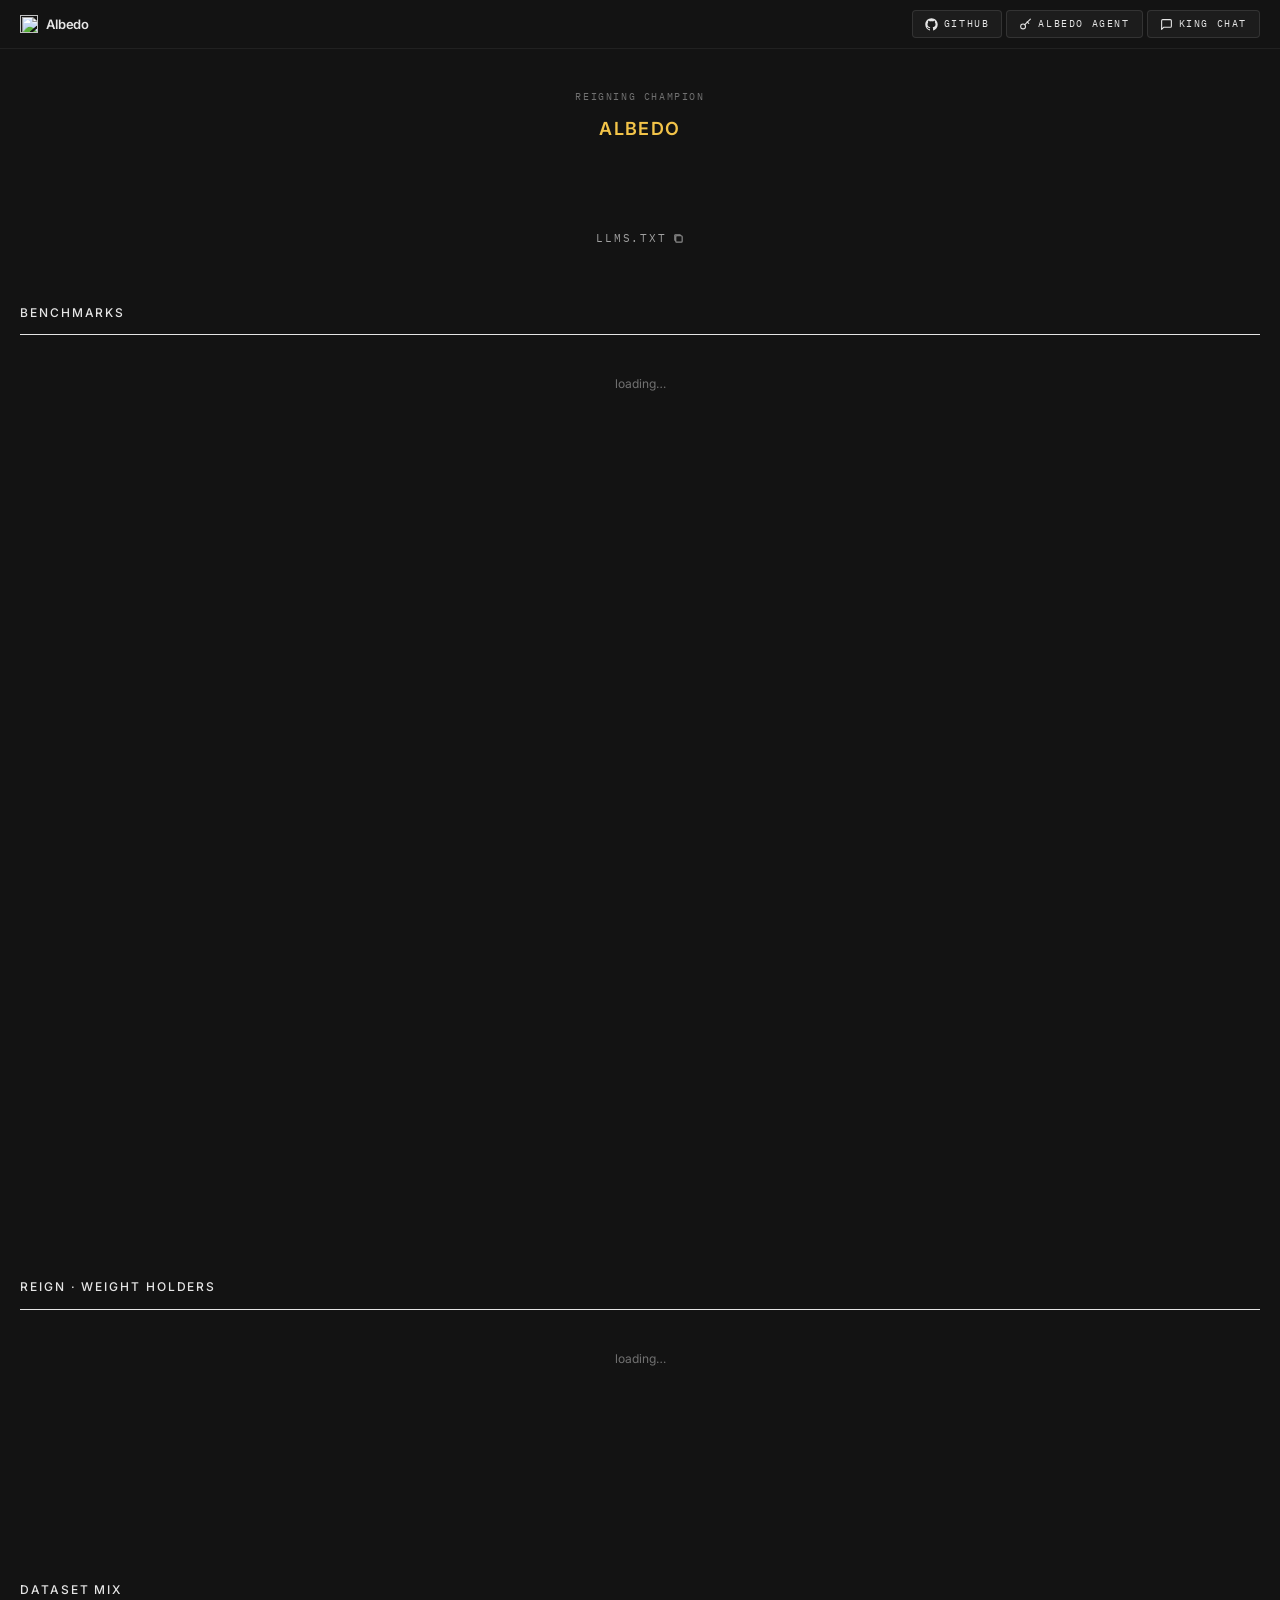
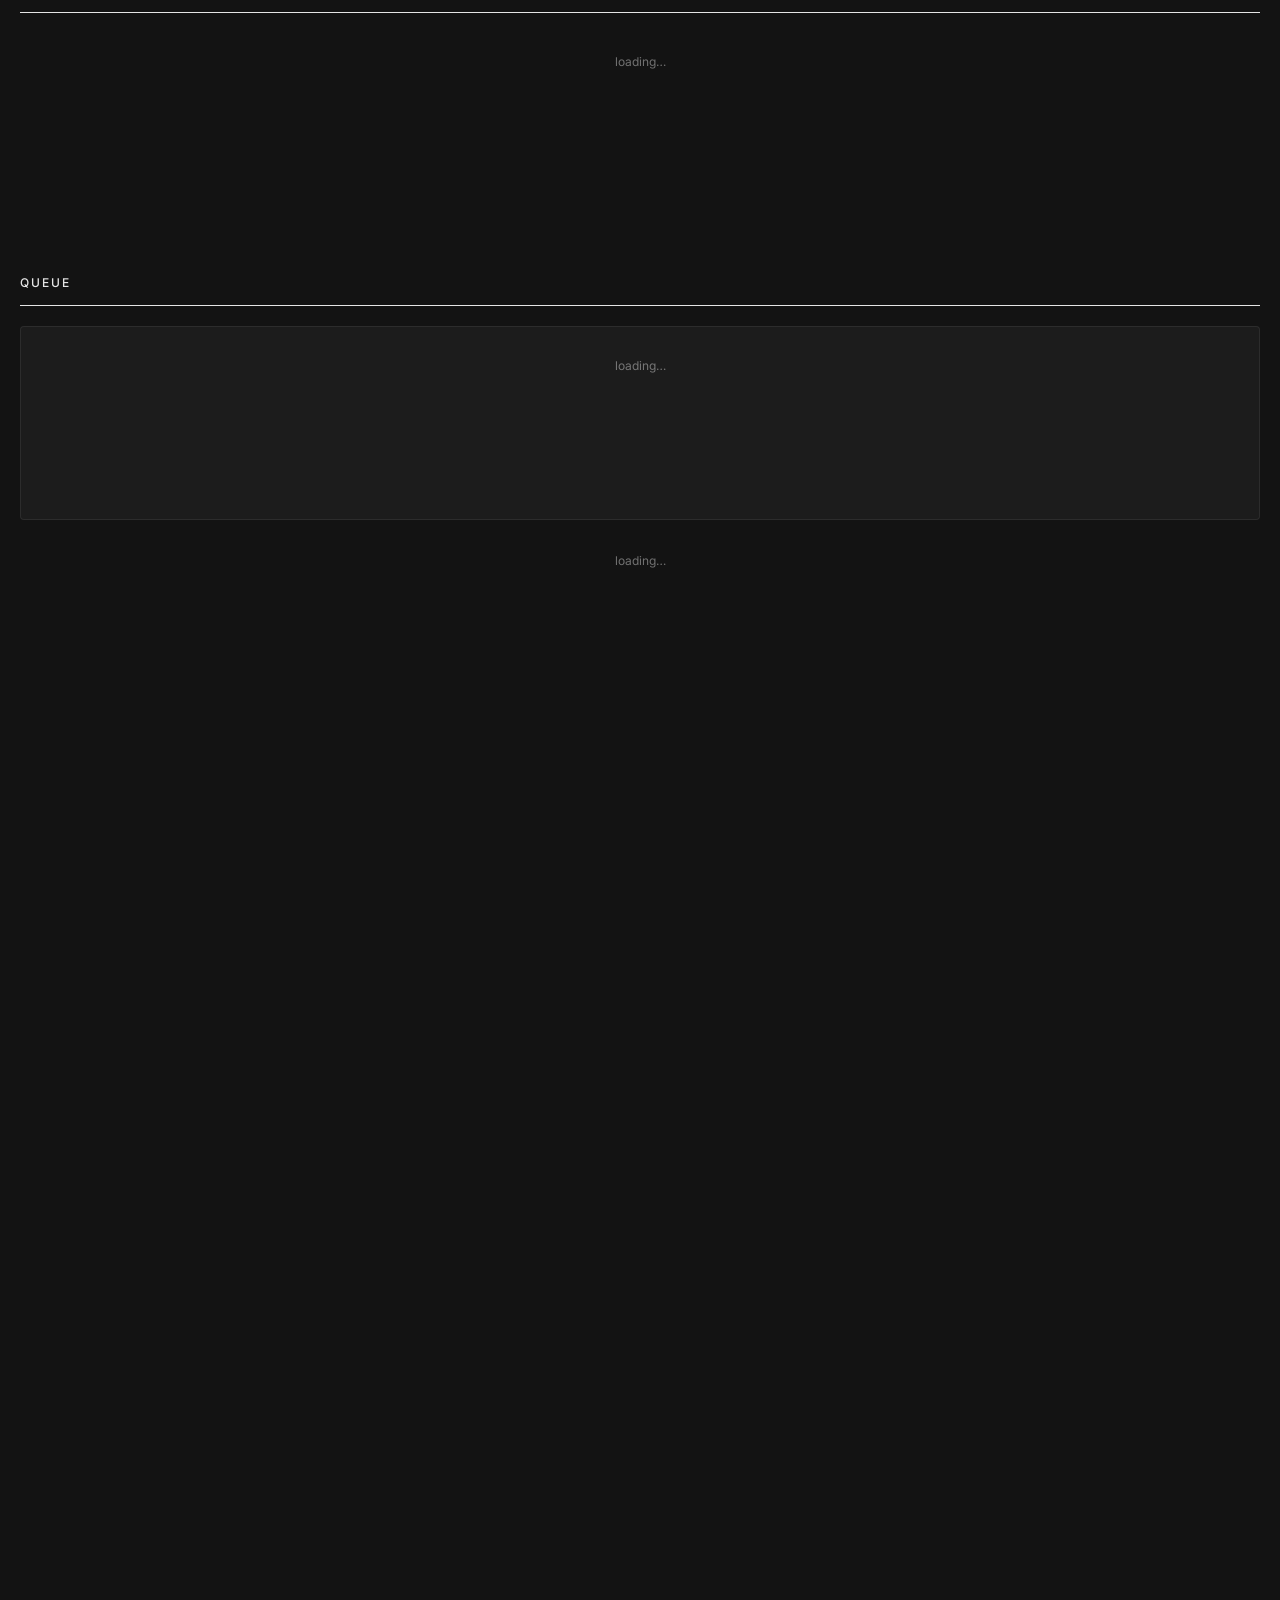
==== commit aee0b011: "feat: unified fonts, layout, darker background. more readable benchmark scores" ====
--- a/website/index.html
+++ b/website/index.html
@@ -14,9 +14,11 @@
 <link rel="icon" type="image/svg+xml" href="css/favicon.svg">
 <link rel="preconnect" href="https://fonts.googleapis.com">
 <link rel="preconnect" href="https://fonts.gstatic.com" crossorigin>
-<link href="https://fonts.googleapis.com/css2?family=Inter:wght@400;500;600;700&family=IBM+Plex+Mono:wght@400;500&display=swap" rel="stylesheet">
+<link href="https://fonts.googleapis.com/css2?family=Inter:wght@400;500;600;700&family=IBM+Plex+Mono:wght@400;500&display=swap" rel="stylesheet" media="print" onload="this.media='all'">
 <link rel="stylesheet" href="css/base.css">
 <link rel="stylesheet" href="css/components.css">
+<link rel="stylesheet" href="css/surfaces.css">
+<link rel="stylesheet" href="css/type.css">
 <link rel="modulepreload" href="js/config.js">
 <link rel="modulepreload" href="js/fetch.js">
 <link rel="modulepreload" href="js/data.js">
@@ -42,8 +44,9 @@
     </a>
     <span class="updated" id="updated"></span>
     <div class="links">
-      <a href="https://github.com/unarbos/albedo" target="_blank" rel="noopener" aria-label="GitHub" title="GitHub">
-        <svg width="14" height="14" viewBox="0 0 24 24" fill="currentColor"><path d="M12 .5C5.65.5.5 5.65.5 12c0 5.08 3.29 9.4 7.86 10.93.58.1.79-.25.79-.55v-1.96c-3.2.7-3.88-1.54-3.88-1.54-.52-1.32-1.27-1.68-1.27-1.68-1.04-.71.08-.7.08-.7 1.15.08 1.76 1.18 1.76 1.18 1.03 1.76 2.7 1.25 3.36.96.1-.74.4-1.25.73-1.54-2.55-.29-5.24-1.27-5.24-5.66 0-1.25.45-2.28 1.18-3.08-.12-.29-.51-1.46.11-3.04 0 0 .97-.31 3.18 1.18.92-.26 1.91-.39 2.89-.4.98.01 1.97.14 2.89.4 2.2-1.49 3.17-1.18 3.17-1.18.63 1.58.24 2.75.12 3.04.74.8 1.18 1.83 1.18 3.08 0 4.4-2.7 5.36-5.27 5.65.41.36.78 1.06.78 2.13v3.16c0 .31.21.66.79.55C20.21 21.4 23.5 17.08 23.5 12 23.5 5.65 18.35.5 12 .5z"/></svg>
+      <a class="header-chat" href="https://github.com/unarbos/albedo" target="_blank" rel="noopener" aria-label="GitHub" title="GitHub">
+        <svg width="13" height="13" viewBox="0 0 24 24" fill="currentColor" aria-hidden="true"><path d="M12 .5C5.65.5.5 5.65.5 12c0 5.08 3.29 9.4 7.86 10.93.58.1.79-.25.79-.55v-1.96c-3.2.7-3.88-1.54-3.88-1.54-.52-1.32-1.27-1.68-1.27-1.68-1.04-.71.08-.7.08-.7 1.15.08 1.76 1.18 1.76 1.18 1.03 1.76 2.7 1.25 3.36.96.1-.74.4-1.25.73-1.54-2.55-.29-5.24-1.27-5.24-5.66 0-1.25.45-2.28 1.18-3.08-.12-.29-.51-1.46.11-3.04 0 0 .97-.31 3.18 1.18.92-.26 1.91-.39 2.89-.4.98.01 1.97.14 2.89.4 2.2-1.49 3.17-1.18 3.17-1.18.63 1.58.24 2.75.12 3.04.74.8 1.18 1.83 1.18 3.08 0 4.4-2.7 5.36-5.27 5.65.41.36.78 1.06.78 2.13v3.16c0 .31.21.66.79.55C20.21 21.4 23.5 17.08 23.5 12 23.5 5.65 18.35.5 12 .5z"/></svg>
+        <span>GitHub</span>
       </a>
       <a class="header-chat header-keys" href="./keys.html" aria-label="Albedo agent" title="Albedo agent · API keys and editor setup">
         <svg width="13" height="13" viewBox="0 0 24 24" fill="none" stroke="currentColor"
--- a/website/css/base.css
+++ b/website/css/base.css
@@ -90,6 +90,8 @@
 }
 .hero-king a { color: inherit; transition: filter 0.15s; }
 .hero-king a:hover { filter: brightness(1.15); }
+.hero-sub a { color: inherit; transition: color 0.15s; }
+.hero-sub a:hover { color: var(--color-fg); }
 .hero-sub {
   margin-top: 8px;
   font-family: var(--font-mono); font-size: 11px; color: var(--color-fg-2);
@@ -111,7 +113,7 @@
 .hero-llms:disabled { opacity: 0.5; cursor: wait; }
 .hero-llms svg { flex-shrink: 0; opacity: 0.85; }
 .hero-llms.copied { color: var(--color-ok); }
-/* Header buttons (King Chat, Albedo agent): grey surface, grey border, white text.
+/* Header buttons (GitHub, Albedo agent, King Chat): grey surface, grey border, white text.
    Overrides the fixed 28x28 icon sizing of .top-header .links a. */
 .top-header .links a.header-chat {
   width: auto; height: 28px;
--- a/website/css/components.css
+++ b/website/css/components.css
@@ -693,12 +693,6 @@
   gap: 10px;
   min-width: 0;
 }
-.bench-panel-meta {
-  font-size: 10px;
-  letter-spacing: 0.08em;
-  text-align: right;
-  overflow-wrap: anywhere;
-}
 .bench-history-toggle {
   flex-shrink: 0;
   height: 24px;
@@ -868,33 +862,63 @@
 .spark svg { cursor: pointer; }
 .spark-tip {
   position: absolute; top: -2px; z-index: 3; pointer-events: none;
-  display: flex; flex-direction: column; gap: 1px; padding: 3px 6px;
-  background: var(--color-bg-deep); border: 1px solid var(--color-border-hover); border-radius: 3px;
-  font-family: var(--font-mono); font-size: 9px; line-height: 1.3; white-space: nowrap;
-  color: var(--color-fg-2); text-transform: uppercase; letter-spacing: 0.06em;
+  /* center, not baseline: Firefox 157 stacks every cell at the top-left of a baseline-aligned
+     nowrap grid like this one once its cells are replaced while it is shown */
+  display: grid; grid-template-columns: auto auto; align-items: center; gap: 3px 16px; padding: 7px 10px;
+  background: var(--color-bg-deep); border: 1px solid var(--color-border-hover); border-radius: 4px;
+  font-family: var(--font-mono); font-size: 11px; line-height: 1.35; white-space: nowrap;
+  color: var(--color-fg-3); text-transform: uppercase; letter-spacing: 0.05em;
 }
 .spark-tip[hidden] { display: none; }
-.spark-tip[data-side="right"] { transform: translateX(8px); }
-.spark-tip[data-side="left"] { transform: translateX(calc(-100% - 8px)); }
-.spark-tip b { font-size: 11px; font-weight: 400; color: var(--color-fg); letter-spacing: 0; }
+.spark-tip-king { color: var(--color-fg-2); }
+.spark-tip b { font-size: 13px; font-weight: 500; color: var(--color-fg); letter-spacing: 0; }
 .spark-tip b.best { color: var(--color-gold); }
-.spark-tip-refs {
-  display: flex; flex-direction: column; gap: 1px;
-  margin-top: 3px; padding-top: 3px; border-top: 1px solid var(--color-border-hover);
-  color: var(--color-fg-3);
-}
+.spark-tip b, .spark-tip-score { text-align: right; font-variant-numeric: tabular-nums; }
+.spark-tip-score { color: var(--color-fg); }
+.spark-tip-rule { grid-column: 1 / -1; height: 1px; margin: 2px 0; background: var(--color-border-hover); }
 .bench-tile-chart .spark-dot-last { fill: var(--color-gold); }
-.bench-tile-status {
-  display: flex;
-  justify-content: space-between;
-  gap: 6px;
-  font-family: var(--font-mono);
-  font-size: 10px;
-  text-transform: uppercase;
-  letter-spacing: 0.08em;
-  color: var(--color-fg-3);
-}
-.bench-tile-status + .bench-tile-status { margin-top: 4px; }
+/* rows under a tile's chart: role tag | model | its score | delta vs it */
+.bench-tile-compare {
+  display: grid;
+  grid-template-columns: auto minmax(0, 1fr) auto auto;
+  align-items: center;
+  gap: 5px 8px;
+  font-family: var(--font-mono);
+  text-transform: uppercase;
+}
+/* the tags fill their column, so genesis and reference come out the same width */
+.bench-tile-role {
+  padding: 2px 6px;
+  border-radius: 3px;
+  background: rgba(255, 255, 255, 0.07);
+  font-size: 10px;
+  letter-spacing: 0.06em;
+  text-align: center;
+  color: var(--color-fg-2);
+}
+.bench-tile-model {
+  overflow: hidden;
+  text-overflow: ellipsis;
+  white-space: nowrap;
+  font-size: 11px;
+  letter-spacing: 0.04em;
+  color: var(--color-fg-2);
+}
+.bench-tile-model-score {
+  font-size: 11px;
+  text-align: right;
+  font-variant-numeric: tabular-nums;
+  color: var(--color-fg);
+}
+.bench-tile-compare .bench-delta { text-align: right; white-space: nowrap; }
+/* a narrow tile puts each tag on its own line above its model, instead of cutting the name */
+.bench-tile { container-type: inline-size; }
+@container (max-width: 292px) {
+  .bench-tile-compare { grid-template-columns: minmax(0, 1fr) auto auto; row-gap: 3px; }
+  .bench-tile-role { grid-column: 1 / -1; justify-self: start; min-width: 8.5em; }
+  .bench-tile-model { white-space: normal; }
+  .bench-tile-role ~ .bench-tile-role { margin-top: 5px; }
+}
 .bench-tile-run-note {
   min-height: 15px;
   margin-top: 5px;
@@ -962,9 +986,6 @@
 
 @media (max-width: 1100px) {
   .bench-tile-grid { grid-template-columns: repeat(2, minmax(0, 1fr)); }
-}
-@media (max-width: 760px) {
-  .bench-panel-head { flex-direction: column; align-items: flex-start; gap: 6px; }
 }
 @media (max-width: 520px) {
   .bench-tile-grid { grid-template-columns: 1fr; }
@@ -1132,10 +1153,10 @@
 #hero-sub:empty { min-height: 17px; }
 #hero-stats:empty { min-height: 29px; }
 #hero-chart:empty { min-height: 200px; }
-#benchmarks-wrap > .loading { min-height: 882px; }
-@media (max-width: 1100px) { #benchmarks-wrap > .loading { min-height: 1105px; } }
-@media (max-width: 760px) { #benchmarks-wrap > .loading { min-height: 1084px; } }
-@media (max-width: 520px) { #benchmarks-wrap > .loading { min-height: 1757px; } }
+#benchmarks-wrap > .loading { min-height: 894px; }
+@media (max-width: 1100px) { #benchmarks-wrap > .loading { min-height: 1088px; } }
+@media (max-width: 760px) { #benchmarks-wrap > .loading { min-height: 1065px; } }
+@media (max-width: 520px) { #benchmarks-wrap > .loading { min-height: 1706px; } }
 #reign-wrap > .loading { min-height: 198px; }
 #datasets-wrap > .loading { min-height: 189px; }
 #registration-chart > .loading { min-height: 174px; }
--- a/website/css/surfaces.css
+++ b/website/css/surfaces.css
@@ -0,0 +1,26 @@
+:root {
+  --color-bg: #131313;          /* page (was #1c1c1c) */
+  --color-bg-deep: #171717;     /* tooltips, code wells, scrollbar tracks: between page and card */
+  --color-surface: #1c1c1c;     /* cards and panels: the old page color (was #1f1f1f) */
+  --color-card-border: rgba(255, 255, 255, 0.07);
+}
+
+.data-table-wrap, .bench-tile, .registration-chart, .queue-panel, .hero-chart {
+  background: var(--color-surface);
+  border: 1px solid var(--color-card-border);
+  border-radius: 4px;
+}
+.hero-chart { padding: 12px 14px 6px; }
+table.data-table thead { background: var(--color-surface); }
+.data-table-wrap table.data-table tbody tr:last-child { border-bottom: 0; }
+.registration-plot .reg-active { stroke: var(--color-surface); }
+.bench-panel { background: none; border: 0; border-radius: 0; padding: 0; }
+
+
+#hero-chart:empty { min-height: 220px; }
+#benchmarks-wrap > .loading { min-height: 865px; }
+@media (max-width: 1100px) { #benchmarks-wrap > .loading { min-height: 1059px; } }
+@media (max-width: 760px) { #benchmarks-wrap > .loading { min-height: 1036px; } }
+@media (max-width: 520px) { #benchmarks-wrap > .loading { min-height: 1677px; } }
+#reign-wrap > .loading { min-height: 199px; }
+#datasets-wrap > .loading { min-height: 190px; }
--- a/website/css/type.css
+++ b/website/css/type.css
@@ -0,0 +1,51 @@
+.bench-tile-chart svg text { font-size: 10px; }
+
+@container (max-width: 300px) {
+  .bench-tile-compare { grid-template-columns: minmax(0, 1fr) auto auto; row-gap: 3px; }
+  .bench-tile-role { grid-column: 1 / -1; justify-self: start; min-width: 8.5em; }
+  .bench-tile-model { white-space: normal; }
+  .bench-tile-role ~ .bench-tile-role { margin-top: 5px; }
+}
+
+#benchmarks-wrap > .loading { min-height: 871px; }
+@media (max-width: 1100px) { #benchmarks-wrap > .loading { min-height: 1068px; } }
+@media (max-width: 760px) { #benchmarks-wrap > .loading { min-height: 1045px; } }
+@media (max-width: 520px) { #benchmarks-wrap > .loading { min-height: 1696px; } }
+
+.hero-eyebrow { letter-spacing: 0.16em; }
+.hero-king { font-weight: 600; letter-spacing: 0.08em; }
+.top-header .links a.header-chat { letter-spacing: 0.16em; }
+.section .head .label { letter-spacing: 0.16em; }
+.section .head .meta { letter-spacing: 0.08em; }
+.pill { letter-spacing: 0.08em; }
+table.data-table th { letter-spacing: 0.08em; }
+.queue-status { letter-spacing: 0.08em; }
+.verdict-badge { letter-spacing: 0.08em; }
+.fail-code { letter-spacing: 0.08em; }
+.detail-back { letter-spacing: 0.08em; }
+.detail-head .eyebrow { letter-spacing: 0.16em; }
+.fail-panel .fp-code { letter-spacing: 0.08em; }
+.rollout-label { letter-spacing: 0.08em; }
+.sample-flag { font-size: 10px; letter-spacing: 0.08em; }
+.q-head { letter-spacing: 0.08em; }
+.detail-section > h2 { letter-spacing: 0.16em; }
+.q-stage-badge, .q-status { font-size: 10px; }
+@media (max-width: 760px) { .q-stage-badge, .q-status { letter-spacing: 0.08em; } }
+.bench-score { font-size: 14px; }
+.bench-run-tabs button { letter-spacing: 0.08em; }
+.bench-state { letter-spacing: 0.08em; }
+.bench-run-tabs a { letter-spacing: 0.08em; }
+.bench-panel-head { letter-spacing: 0.16em; }
+.bench-baseline-tag { font-size: 10px; letter-spacing: 0.08em; }
+.bench-tile-activity { font-size: 10px; }
+.bench-tile-pass-count { font-size: 10px; }
+.bench-tile-change span { font-size: 10px; }
+.bench-tile-progress-note { font-size: 10px; }
+.spark-tip { letter-spacing: 0.08em; }
+.bench-tile-role { letter-spacing: 0.08em; }
+.bench-tile-model { letter-spacing: 0.08em; }
+.bench-tile-run-note { font-size: 10px; }
+.bench-history .bench-king-col { letter-spacing: 0.08em; }
+.keys-card-title { letter-spacing: 0.16em; }
+.keys-btn { letter-spacing: 0.08em; }
+.keys-table th { letter-spacing: 0.08em; }
